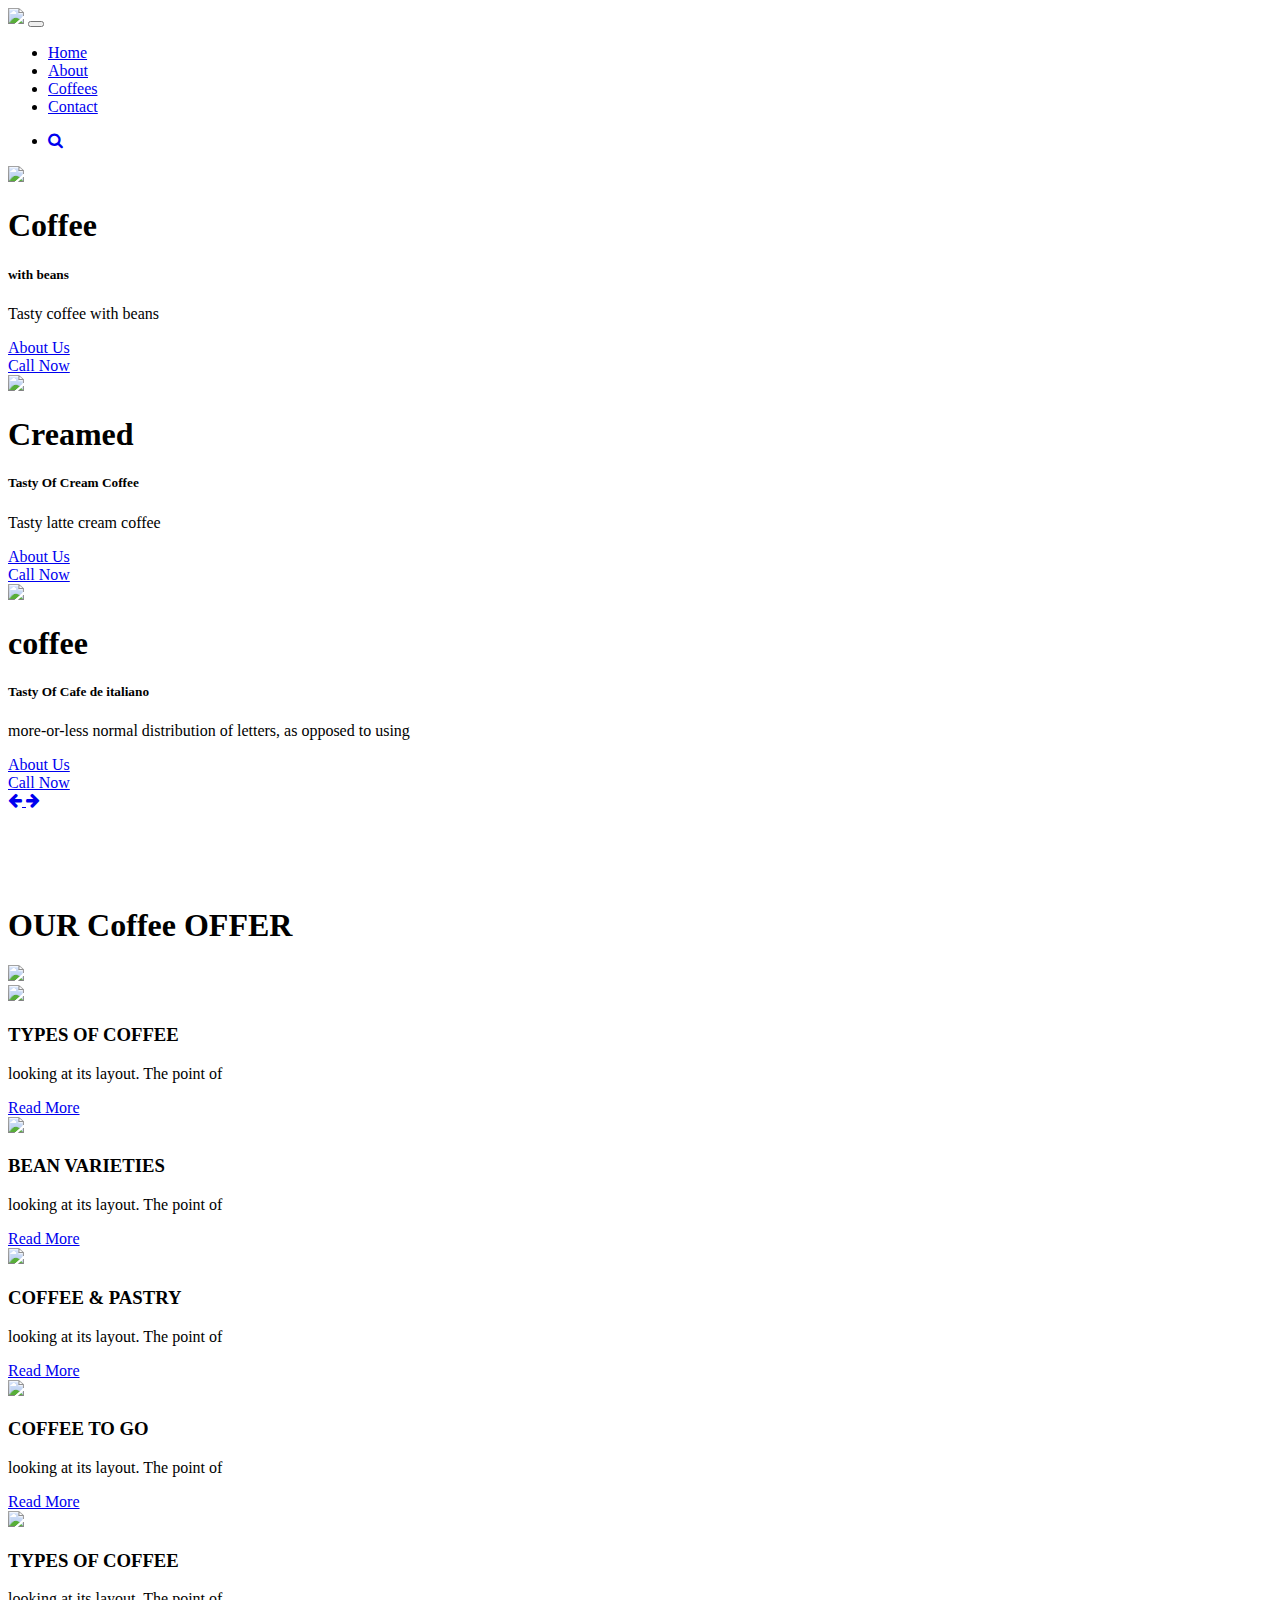
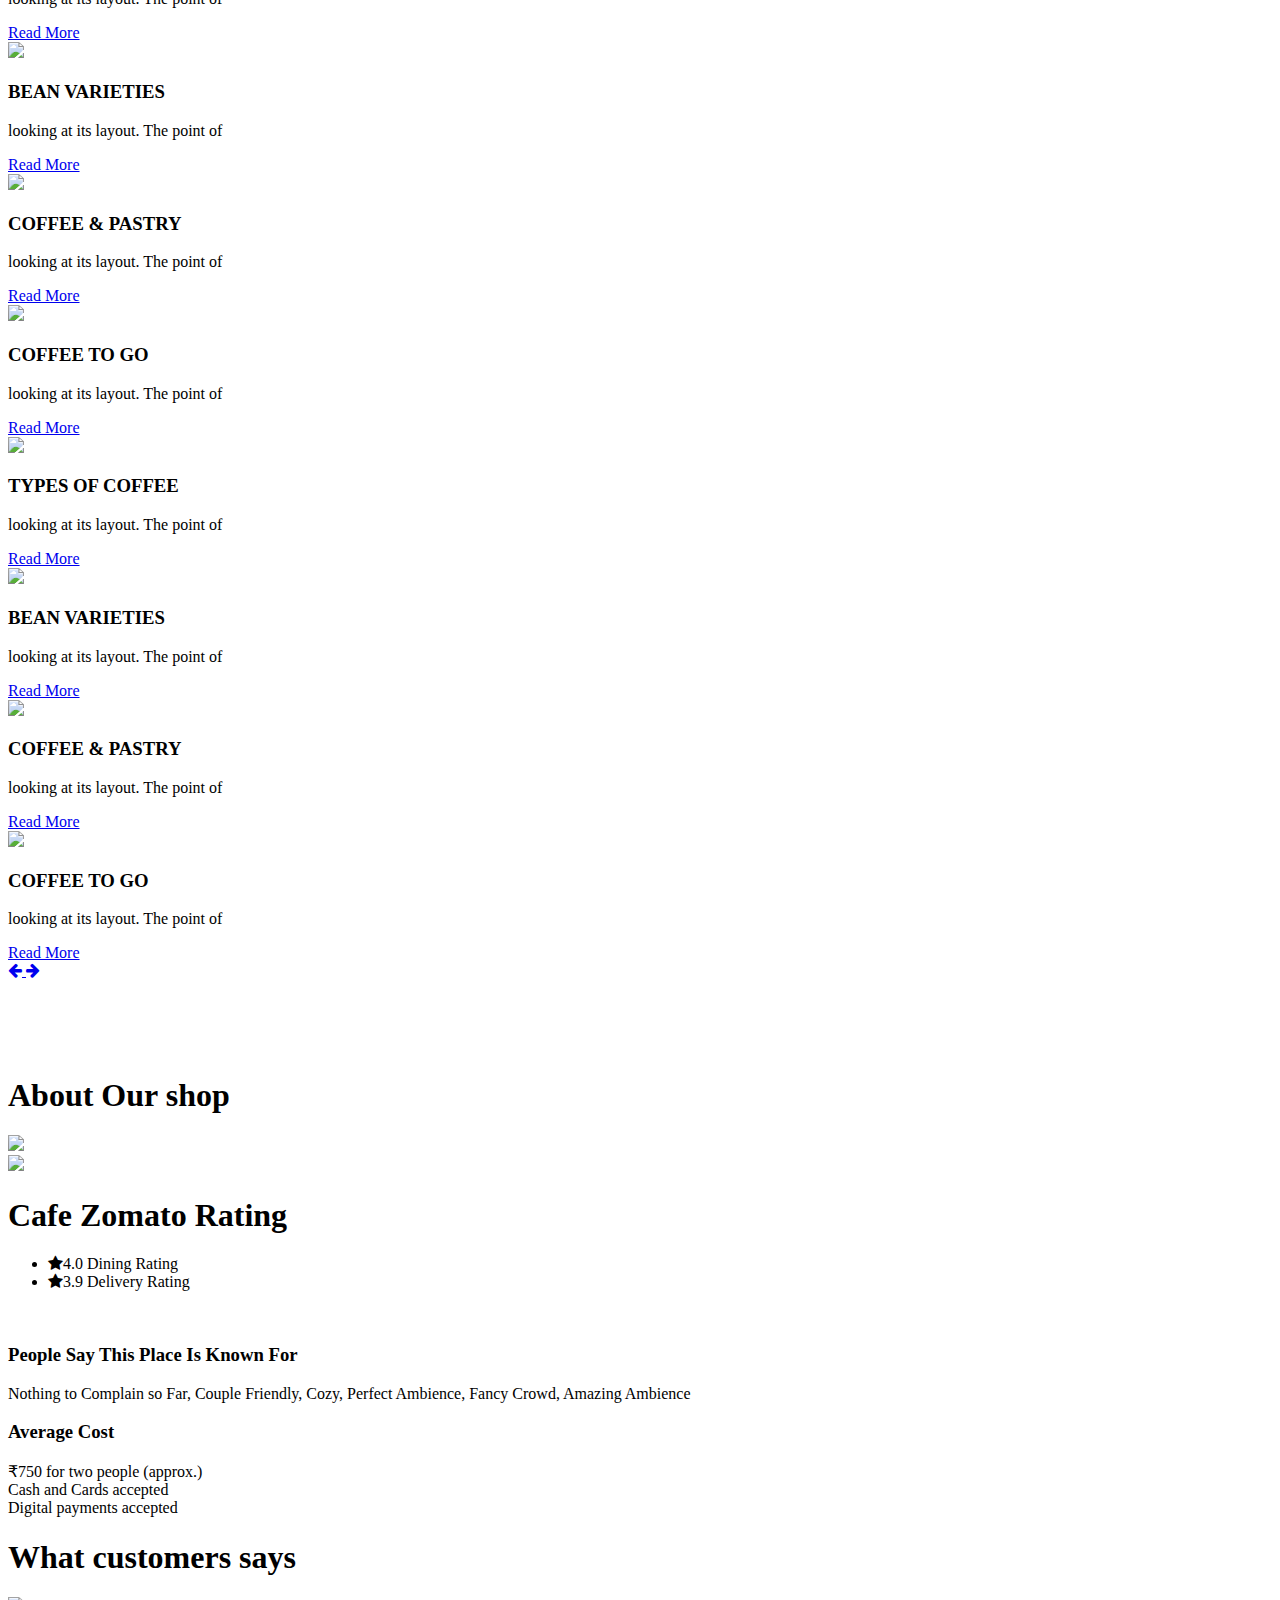
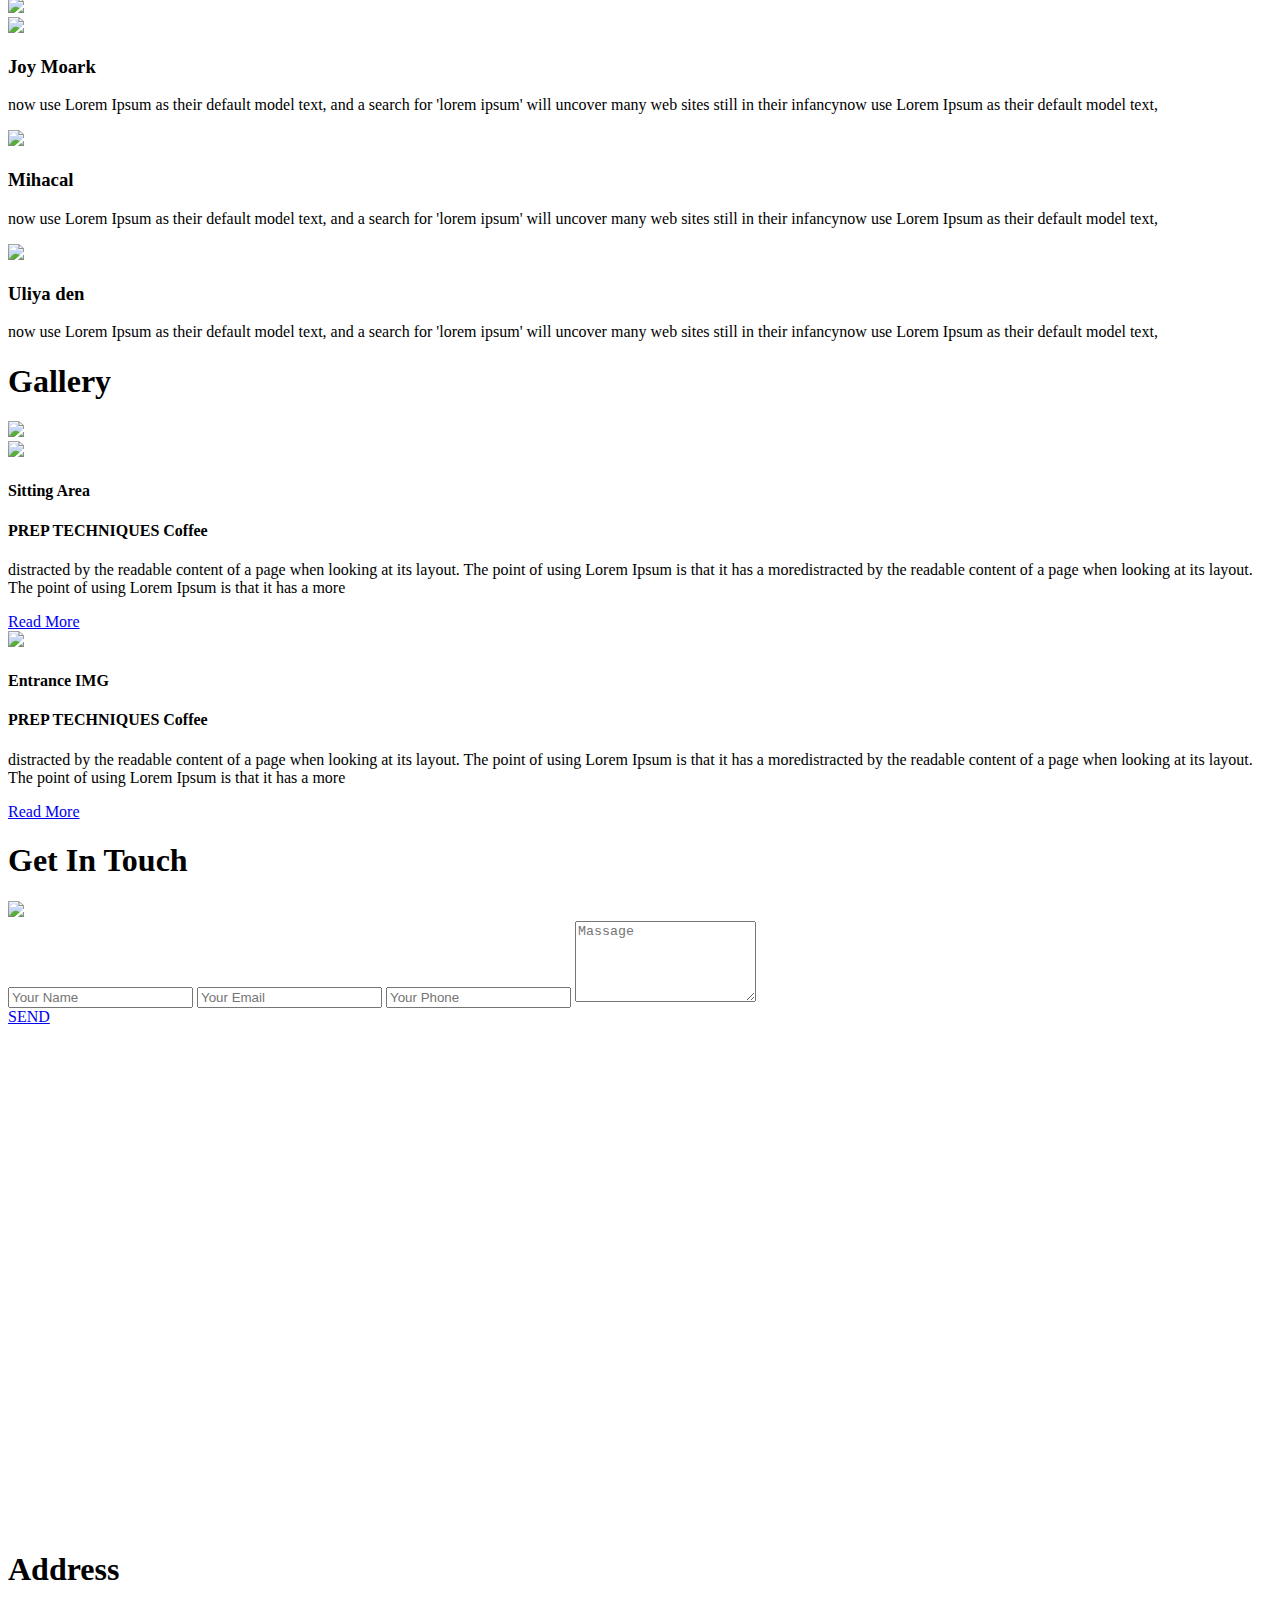
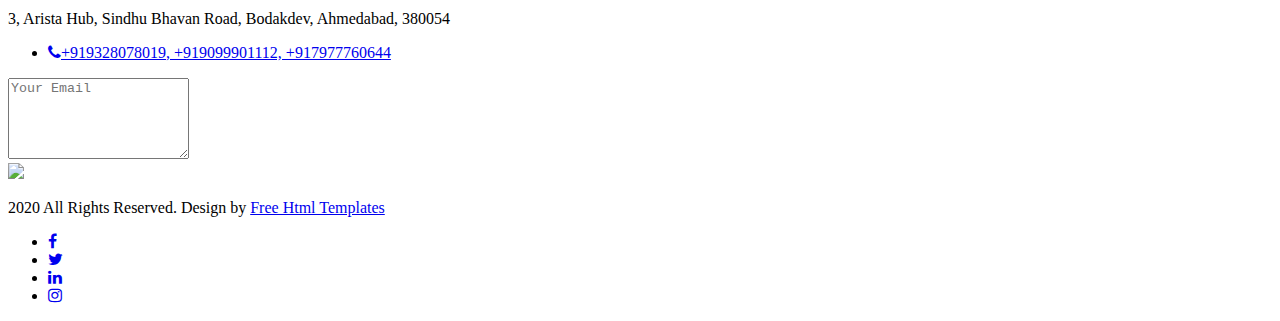
==== index.html @ 10c7fe1b "Add files via upload" ====
<!DOCTYPE html>
<html>

<head>
   <!-- basic -->
   <meta charset="utf-8">
   <meta http-equiv="X-UA-Compatible" content="IE=edge">
   <meta name="viewport" content="width=device-width, initial-scale=1">
   <!-- mobile metas -->
   <meta name="viewport" content="width=device-width, initial-scale=1">
   <meta name="viewport" content="initial-scale=1, maximum-scale=1">
   <!-- site metas -->
   <title>Cafe de italiano</title>
   <meta name="keywords" content="">
   <meta name="description" content="">
   <meta name="author" content="">
   <!-- bootstrap css -->
   <link rel="stylesheet" type="text/css" href="css/bootstrap.min.css">
   <!-- style css -->
   <link rel="stylesheet" type="text/css" href="css/style.css">
   <!-- Responsive-->
   <link rel="stylesheet" href="css/responsive.css">
   <!-- fevicon -->
   <link rel="icon" href="images/fevicon.png" type="image/gif" />
   <!-- font css -->
   <link href="https://fonts.googleapis.com/css2?family=Poppins:wght@400;600;800&display=swap" rel="stylesheet">
   <!-- Scrollbar Custom CSS -->
   <link rel="stylesheet" href="css/jquery.mCustomScrollbar.min.css">
   <!-- Tweaks for older IEs-->
   <link rel="stylesheet" href="https://netdna.bootstrapcdn.com/font-awesome/4.0.3/css/font-awesome.css">
   <!-- icon -->
   <link rel="icon" href="images/logo.jpeg" type="image/x-icon" />
</head>

<body>
   <div class="header_section">
      <div class="container-fluid">
         <nav class="navbar navbar-expand-lg navbar-light bg-light">
            <a class="navbar-brand" href="index.html"><img class="logo" src="./images/logo.png"></a>
            <button class="navbar-toggler" type="button" data-toggle="collapse" data-target="#navbarSupportedContent"
               aria-controls="navbarSupportedContent" aria-expanded="false" aria-label="Toggle navigation">
               <span class="navbar-toggler-icon"></span>
            </button>
            <div class="collapse navbar-collapse" id="navbarSupportedContent">
               <ul class="navbar-nav ml-auto">
                  <li class="nav-item active">
                     <a class="nav-link" href="index.html">Home</a>
                  </li>
                  <li class="nav-item">
                     <a class="nav-link" href="about.html">About</a>
                  </li>
                  <li class="nav-item">
                     <a class="nav-link" href="coffees.html">Coffees</a>
                  </li>
                  <!-- <li class="nav-item">
                        <a class="nav-link" href="blog.html">Blog</a>
                     </li> -->
                  <li class="nav-item">
                     <a class="nav-link" href="contact.html">Contact</a>
                  </li>
               </ul>
               <form class="form-inline my-2 my-lg-0">
                     <div class="login_bt">
                        <ul>
                           <!-- <li><a href="#"><span class="user_icon"><i class="fa fa-user" aria-hidden="true"></i></span>Login</a></li> -->
                           <li><a href="#"><i class="fa fa-search" aria-hidden="true"></i></a></li>
                        </ul>
                     </div>
                  </form>
            </div>
         </nav>
      </div>
      <!-- banner section start -->
      <div class="banner_section layout_padding">
         <div class="container">
            <div id="banner_slider" class="carousel slide" data-ride="carousel">
               <div class="carousel-inner">
                  <div class="carousel-item active">
                     <div class="row">
                        <div class="col-md-6">
                           <div class="banner_img"><img src="images/coffee.png"></div>
                        </div>
                        <div class="col-md-6">
                           <div class="banner_taital_main">
                              <h1 class="banner_taital">Coffee</h1>
                              <h5 class="tasty_text">with beans</h5>
                              <p class="banner_text">Tasty coffee with beans
                              </p>
                              <div class="btn_main">
                                 <div class="about_bt"><a href="#">About Us</a></div>
                                 <div class="callnow_bt active"><a href="#">Call Now</a></div>
                              </div>
                           </div>
                        </div>
                     </div>
                  </div>
                  <div class="carousel-item">
                     <div class="row">
                        <div class="col-md-6">
                           <div class="banner_img"><img src="images/coffee2.png"></div>
                        </div>
                        <div class="col-md-6">
                           <div class="banner_taital_main">
                              <h1 class="banner_taital">Creamed</h1>
                              <h5 class="tasty_text">Tasty Of Cream Coffee</h5>
                              <p class="banner_text">Tasty latte cream coffee
                              </p>
                              <div class="btn_main">
                                 <div class="about_bt"><a href="#">About Us</a></div>
                                 <div class="callnow_bt active"><a href="#">Call Now</a></div>
                              </div>
                           </div>
                        </div>
                     </div>
                  </div>
                  <div class="carousel-item">
                     <div class="row">
                        <div class="col-md-6">
                           <div class="banner_img"><img src="images/banner-img.png"></div>
                        </div>
                        <div class="col-md-6">
                           <div class="banner_taital_main">
                              <h1 class="banner_taital">coffee</h1>
                              <h5 class="tasty_text">Tasty Of Cafe de italiano</h5>
                              <p class="banner_text">more-or-less normal distribution of letters, as opposed to using
                              </p>
                              <div class="btn_main">
                                 <div class="about_bt"><a href="#">About Us</a></div>
                                 <div class="callnow_bt active"><a href="#">Call Now</a></div>
                              </div>
                           </div>
                        </div>
                     </div>
                  </div>
               </div>
               <a class="carousel-control-prev" href="#banner_slider" role="button" data-slide="prev">
                  <i class="fa fa-arrow-left"></i>
               </a>
               <a class="carousel-control-next" href="#banner_slider" role="button" data-slide="next">
                  <i class="fa fa-arrow-right"></i>
               </a>
            </div>
         </div>
      </div>
      <!-- banner section end -->
   </div>
   <!-- header section end -->
   <!-- coffee section start -->
   <div class="coffee_section layout_padding" style="padding-top: 75px;">
      <div class="container">
         <div class="row">
            <h1 class="coffee_taital">OUR Coffee OFFER</h1>
            <div class="bulit_icon"><img src="images/bulit-icon.png"></div>
         </div>
      </div>
      <div class="coffee_section_2">
         <div id="main_slider" class="carousel slide" data-ride="carousel">
            <div class="carousel-inner">
               <div class="carousel-item active">
                  <div class="container-fluid">
                     <div class="row">
                        <div class="col-lg-3 col-md-6">
                           <div class="coffee_img"><img src="images/img-1.png"></div>
                           <h3 class="types_text">TYPES OF COFFEE</h3>
                           <p class="looking_text">looking at its layout. The point of</p>
                           <div class="read_bt"><a href="#">Read More</a></div>
                        </div>
                        <div class="col-lg-3 col-md-6">
                           <div class="coffee_img"><img src="images/img-2.png"></div>
                           <h3 class="types_text">BEAN VARIETIES</h3>
                           <p class="looking_text">looking at its layout. The point of</p>
                           <div class="read_bt"><a href="#">Read More</a></div>
                        </div>
                        <div class="col-lg-3 col-md-6">
                           <div class="coffee_img"><img src="images/img-3.png"></div>
                           <h3 class="types_text">COFFEE & PASTRY</h3>
                           <p class="looking_text">looking at its layout. The point of</p>
                           <div class="read_bt"><a href="#">Read More</a></div>
                        </div>
                        <div class="col-lg-3 col-md-6">
                           <div class="coffee_img"><img src="images/img-4.png"></div>
                           <h3 class="types_text">COFFEE TO GO</h3>
                           <p class="looking_text">looking at its layout. The point of</p>
                           <div class="read_bt"><a href="#">Read More</a></div>
                        </div>
                     </div>
                  </div>
               </div>
               <div class="carousel-item">
                  <div class="container-fluid">
                     <div class="row">
                        <div class="col-lg-3 col-md-6">
                           <div class="coffee_img"><img src="images/img-1.png"></div>
                           <h3 class="types_text">TYPES OF COFFEE</h3>
                           <p class="looking_text">looking at its layout. The point of</p>
                           <div class="read_bt"><a href="#">Read More</a></div>
                        </div>
                        <div class="col-lg-3 col-md-6">
                           <div class="coffee_img"><img src="images/img-2.png"></div>
                           <h3 class="types_text">BEAN VARIETIES</h3>
                           <p class="looking_text">looking at its layout. The point of</p>
                           <div class="read_bt"><a href="#">Read More</a></div>
                        </div>
                        <div class="col-lg-3 col-md-6">
                           <div class="coffee_img"><img src="images/img-3.png"></div>
                           <h3 class="types_text">COFFEE & PASTRY</h3>
                           <p class="looking_text">looking at its layout. The point of</p>
                           <div class="read_bt"><a href="#">Read More</a></div>
                        </div>
                        <div class="col-lg-3 col-md-6">
                           <div class="coffee_img"><img src="images/img-4.png"></div>
                           <h3 class="types_text">COFFEE TO GO</h3>
                           <p class="looking_text">looking at its layout. The point of</p>
                           <div class="read_bt"><a href="#">Read More</a></div>
                        </div>
                     </div>
                  </div>
               </div>
               <div class="carousel-item">
                  <div class="container-fluid">
                     <div class="row">
                        <div class="col-lg-3 col-md-6">
                           <div class="coffee_img"><img src="images/img-1.png"></div>
                           <h3 class="types_text">TYPES OF COFFEE</h3>
                           <p class="looking_text">looking at its layout. The point of</p>
                           <div class="read_bt"><a href="#">Read More</a></div>
                        </div>
                        <div class="col-lg-3 col-md-6">
                           <div class="coffee_img"><img src="images/img-2.png"></div>
                           <h3 class="types_text">BEAN VARIETIES</h3>
                           <p class="looking_text">looking at its layout. The point of</p>
                           <div class="read_bt"><a href="#">Read More</a></div>
                        </div>
                        <div class="col-lg-3 col-md-6">
                           <div class="coffee_img"><img src="images/img-3.png"></div>
                           <h3 class="types_text">COFFEE & PASTRY</h3>
                           <p class="looking_text">looking at its layout. The point of</p>
                           <div class="read_bt"><a href="#">Read More</a></div>
                        </div>
                        <div class="col-lg-3 col-md-6">
                           <div class="coffee_img"><img src="images/img-4.png"></div>
                           <h3 class="types_text">COFFEE TO GO</h3>
                           <p class="looking_text">looking at its layout. The point of</p>
                           <div class="read_bt"><a href="#">Read More</a></div>
                        </div>
                     </div>
                  </div>
               </div>
            </div>
            <a class="carousel-control-prev" href="#main_slider" role="button" data-slide="prev">
               <i class="fa fa-arrow-left"></i>
            </a>
            <a class="carousel-control-next" href="#main_slider" role="button" data-slide="next">
               <i class="fa fa-arrow-right"></i>
            </a>
         </div>
      </div>
   </div>
   <!-- coffee section end -->
   <!-- about section start -->
   <div class="about_section layout_padding" style="padding-top: 75px;">
      <div class="container">
         <div class="row">
            <div class="col-md-12">
               <h1 class="about_taital">About Our shop</h1>
               <div class="bulit_icon"><img src="images/bulit-icon.png"></div>
            </div>
         </div>
         <div class="about_section_2 layout_padding">
            <div class="image_iman"><img src="images/cafe3.jpg" class="about_img"></div>
            <div class="about_taital_box">
               <h1 class="about_taital_1">Cafe Zomato Rating</h1>
               <ul>
                  <li>
                     <i class="fa fa-star" aria-hidden="true"></i><span class="padding_left_10">4.0 Dining Rating</span>
                  </li>
                  <li>
                     <i class="fa fa-star" aria-hidden="true"></i><span class="padding_left_10">3.9 Delivery Rating</span>
                  </li>
               </ul>
               <br>
               <p class="about_text"><h3>People Say This Place Is Known For</h3>
                  Nothing to Complain so Far, Couple Friendly, Cozy, Perfect Ambience, Fancy Crowd, Amazing Ambience</p>
               <p class="about_text"><h3>Average Cost</h3>
                  ₹750 for two people (approx.)
                  <br>
                  Cash and Cards accepted
                  <br>
                  Digital payments accepted</p>
            </div>
         </div>
      </div>
   </div>
   <!-- about section end -->
   <!-- client section start -->
   <div class="client_section layout_padding">
      <div class="container">
         <div class="row">
            <div class="col-md-12">
               <h1 class="about_taital">What customers says</h1>
               <div class="bulit_icon"><img src="images/bulit-icon.png"></div>
            </div>
         </div>
         <div class="client_section_2">
            <div class="client_taital_main">
               <div class="client_left">
                  <div class="client_img"><img src="images/client-img1.png"></div>
               </div>
               <div class="client_right">
                  <h3 class="moark_text">Joy Moark</h3>
                  <p class="client_text">now use Lorem Ipsum as their default model text, and a search for 'lorem ipsum'
                     will uncover many web sites still in their infancynow use Lorem Ipsum as their default model text,
                  </p>
               </div>
            </div>
            <div class="client_taital_main">
               <div class="client_left">
                  <div class="client_img"><img src="images/client-img2.png"></div>
               </div>
               <div class="client_right">
                  <h3 class="moark_text">Mihacal</h3>
                  <p class="client_text">now use Lorem Ipsum as their default model text, and a search for 'lorem ipsum'
                     will uncover many web sites still in their infancynow use Lorem Ipsum as their default model text,
                  </p>
               </div>
            </div>
            <div class="client_taital_main">
               <div class="client_left">
                  <div class="client_img"><img src="images/client-img3.png"></div>
               </div>
               <div class="client_right">
                  <h3 class="moark_text">Uliya den</h3>
                  <p class="client_text">now use Lorem Ipsum as their default model text, and a search for 'lorem ipsum'
                     will uncover many web sites still in their infancynow use Lorem Ipsum as their default model text,
                  </p>
               </div>
            </div>
         </div>
      </div>
   </div>
   <!-- client section end -->
   <!-- blog section start -->
   <div class="blog_section layout_padding">
      <div class="container">
         <div class="row">
            <div class="col-md-12">
               <h1 class="about_taital">Gallery</h1>
               <div class="bulit_icon"><img src="images/bulit-icon.png"></div>
            </div>
         </div>
         <div class="blog_section_2">
            <div class="row">
               <div class="col-md-6">
                  <div class="blog_box">
                     <div class="blog_img"><img src="images/cafe2.jpg" style="height: 370px;"></div>
                     <h4 class="date_text">Sitting Area</h4>
                     <h4 class="prep_text">PREP TECHNIQUES Coffee</h4>
                     <p class="lorem_text">distracted by the readable content of a page when looking at its layout. The
                        point of using Lorem Ipsum is that it has a moredistracted by the readable content of a page
                        when looking at its layout. The point of using Lorem Ipsum is that it has a more</p>
                  </div>
                  <div class="read_bt"><a href="#">Read More</a></div>
               </div>
               <div class="col-md-6">
                  <div class="blog_box">
                     <div class="blog_img"><img src="images/cafe.jpg" style="height: 370px;"></div>
                     <h4 class="date_text">Entrance IMG</h4>
                     <h4 class="prep_text">PREP TECHNIQUES Coffee</h4>
                     <p class="lorem_text">distracted by the readable content of a page when looking at its layout. The
                        point of using Lorem Ipsum is that it has a moredistracted by the readable content of a page
                        when looking at its layout. The point of using Lorem Ipsum is that it has a more</p>
                  </div>
                  <div class="read_bt"><a href="#">Read More</a></div>
               </div>
            </div>
         </div>
      </div>
   </div>
   <!-- blog section end -->
   <!-- contact section start -->
   <div class="contact_section layout_padding">
      <div class="container">
         <div class="row">
            <div class="col-sm-12">
               <h1 class="contact_taital">Get In Touch</h1>
               <div class="bulit_icon"><img src="images/bulit-icon.png"></div>
            </div>
         </div>
      </div>
      <div class="container-fluid">
         <div class="contact_section_2">
            <div class="row">
               <div class="col-md-12">
                  <div class="mail_section_1">
                     <input type="text" class="mail_text" placeholder="Your Name" name="Your Name">
                     <input type="text" class="mail_text" placeholder="Your Email" name="Your Email">
                     <input type="text" class="mail_text" placeholder="Your Phone" name="Your Phone">
                     <textarea class="massage-bt" placeholder="Massage" rows="5" id="comment" name="Massage"></textarea>
                     <div class="send_bt"><a href="#">SEND</a></div>
                  </div>
               </div>
               <div class="map_main">
                  <div class="map-responsive">
                     <iframe
                        src="https://www.google.com/maps/embed?pb=!1m18!1m12!1m3!1d3671.542376167981!2d72.50764459999999!3d23.040568999999998!2m3!1f0!2f0!3f0!3m2!1i1024!2i768!4f13.1!3m3!1m2!1s0x395e9b448a221149%3A0xa2fc40332b53caf0!2sCafe%20De%20Italiano!5e0!3m2!1sen!2sin!4v1735896074444!5m2!1sen!2sin"
                        width="250" height="500" frameborder="0" style="border:0; width: 100%;"
                        allowfullscreen=""></iframe>
                  </div>
               </div>
            </div>
         </div>
      </div>
   </div>
   <!-- contact section end -->
   <!-- footer section start -->
   <div class="footer_section layout_padding">
      <div class="container">
         <div class="row">
            <div class="col-md-12">
               <h1 class="address_text">Address</h1>
               <p class="footer_text"> 3, Arista Hub, Sindhu Bhavan Road, Bodakdev, Ahmedabad, 380054</p>
               <div class="location_text">
                  <ul>
                     <li>
                        <a href="#">
                        <i class="fa fa-phone" aria-hidden="true"></i><span class="padding_left_10">+919328078019, +919099901112, +917977760644</span>
                        </a>
                     </li>
                  </ul>
               </div>
               <div class="form-group">
                  <textarea class="update_mail" placeholder="Your Email" rows="5" id="comment" name="Your Email"></textarea>
                  <div class="subscribe_bt"><a href="#"><img src="images/teligram-icon.png"></a></div>
               </div>
            </div>
         </div>
      </div>
   </div>
   <!-- footer section end -->
   <!-- copyright section start -->
   <div class="copyright_section">
      <div class="container">
         <div class="row">
            <div class="col-lg-6 col-sm-12">
               <p class="copyright_text">2020 All Rights Reserved. Design by <a href="https://html.design">Free Html
                     Templates</a></p>
            </div>
            <div class="col-lg-6 col-sm-12">
               <div class="footer_social_icon">
                  <ul>
                     <li><a href="#"><i class="fa fa-facebook" aria-hidden="true"></i></a></li>
                     <li><a href="#"><i class="fa fa-twitter" aria-hidden="true"></i></a></li>
                     <li><a href="#"><i class="fa fa-linkedin" aria-hidden="true"></i></a></li>
                     <li><a href="#"><i class="fa fa-instagram" aria-hidden="true"></i></a></li>
                  </ul>
               </div>
            </div>
         </div>
      </div>
   </div>
   <!-- copyright section end -->
   <!-- Javascript files-->
   <script src="js/jquery.min.js"></script>
   <script src="js/popper.min.js"></script>
   <script src="js/bootstrap.bundle.min.js"></script>
   <script src="js/jquery-3.0.0.min.js"></script>
   <script src="js/plugin.js"></script>
   <!-- sidebar -->
   <script src="js/jquery.mCustomScrollbar.concat.min.js"></script>
   <script src="js/custom.js"></script>
</body>

</html>
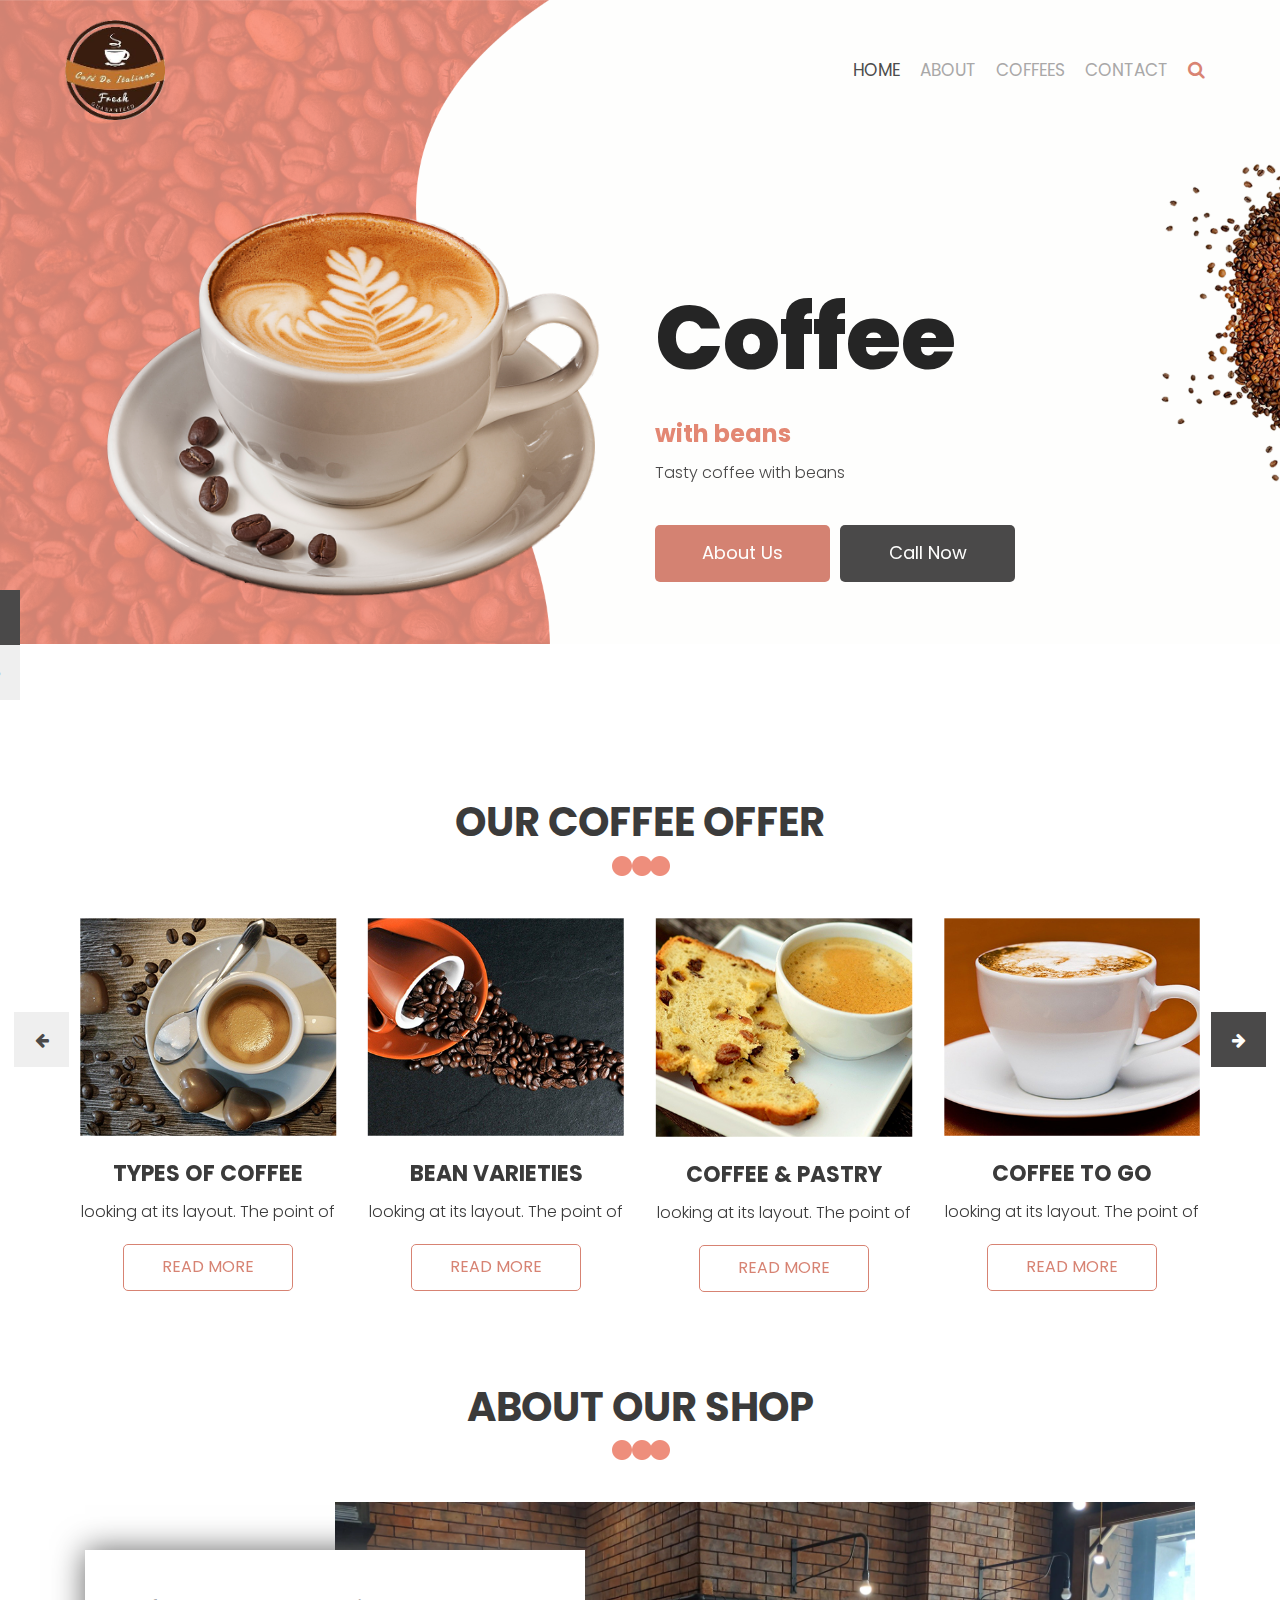
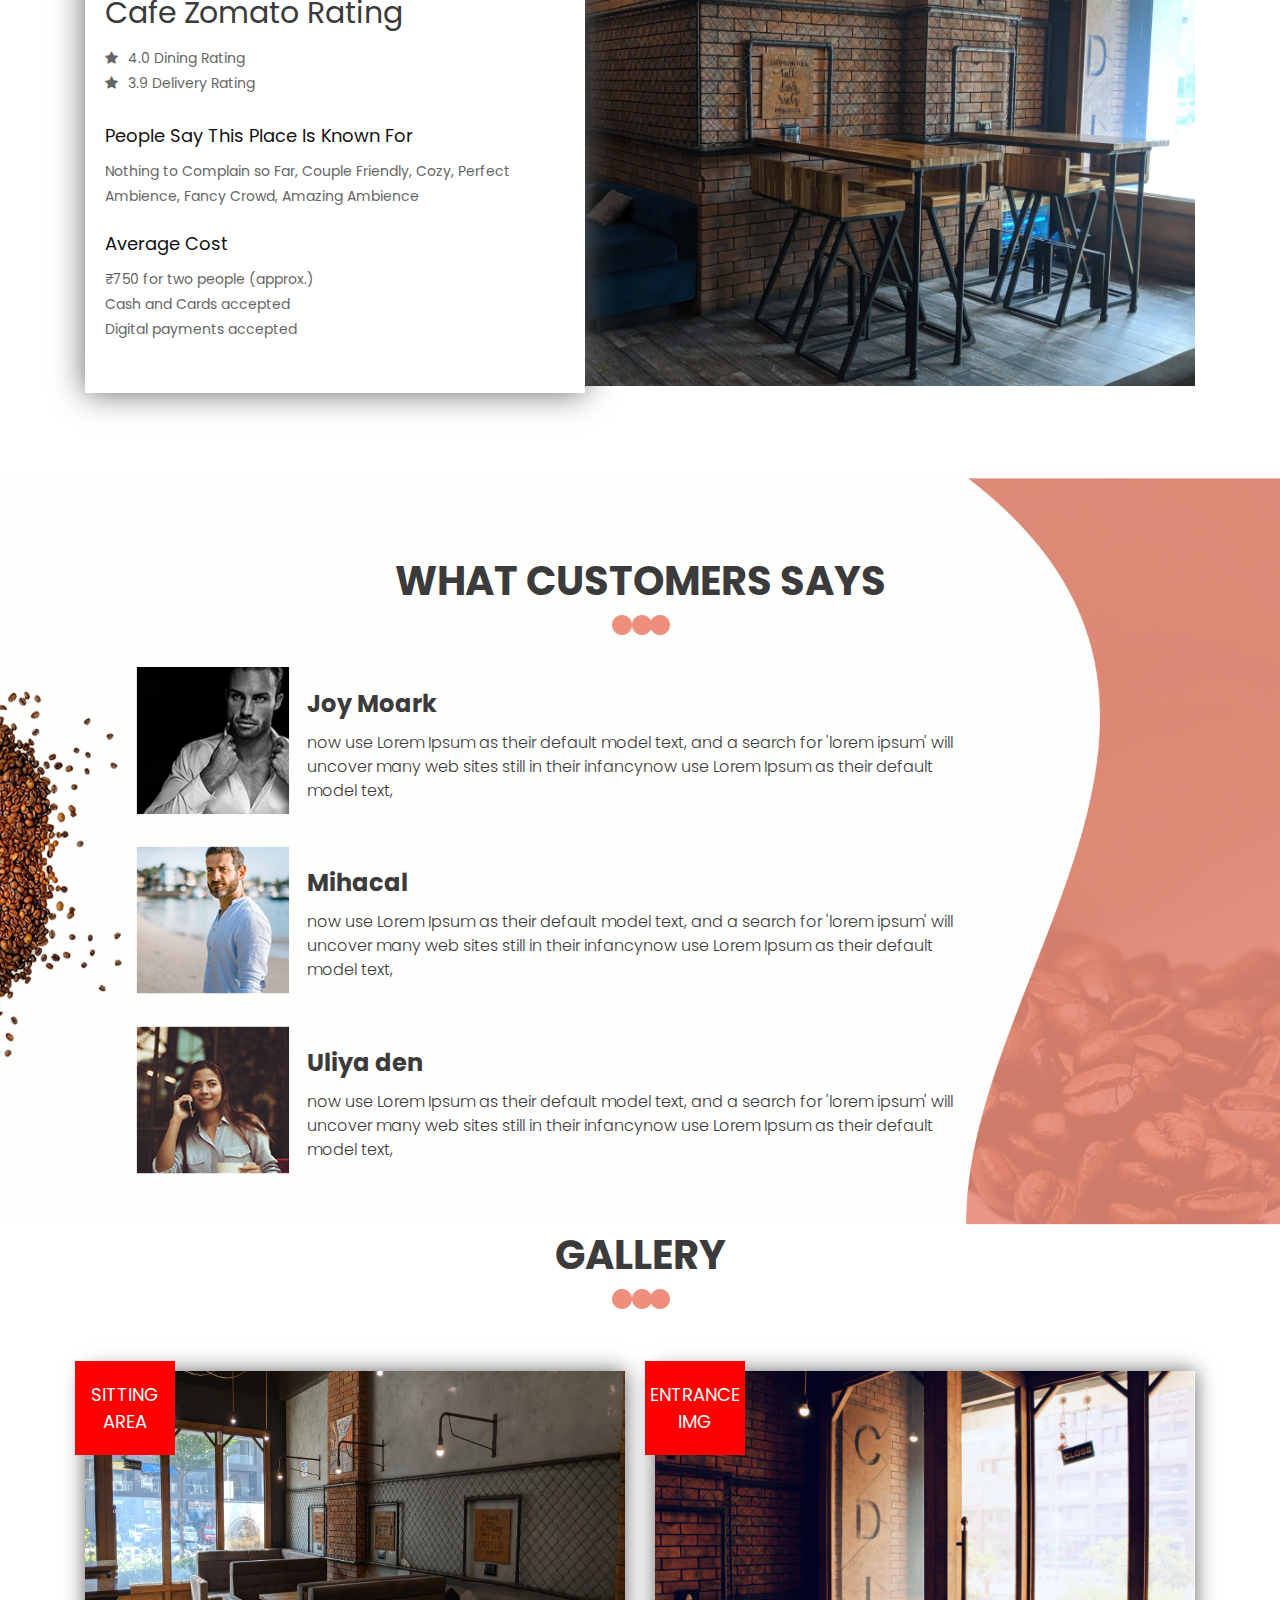
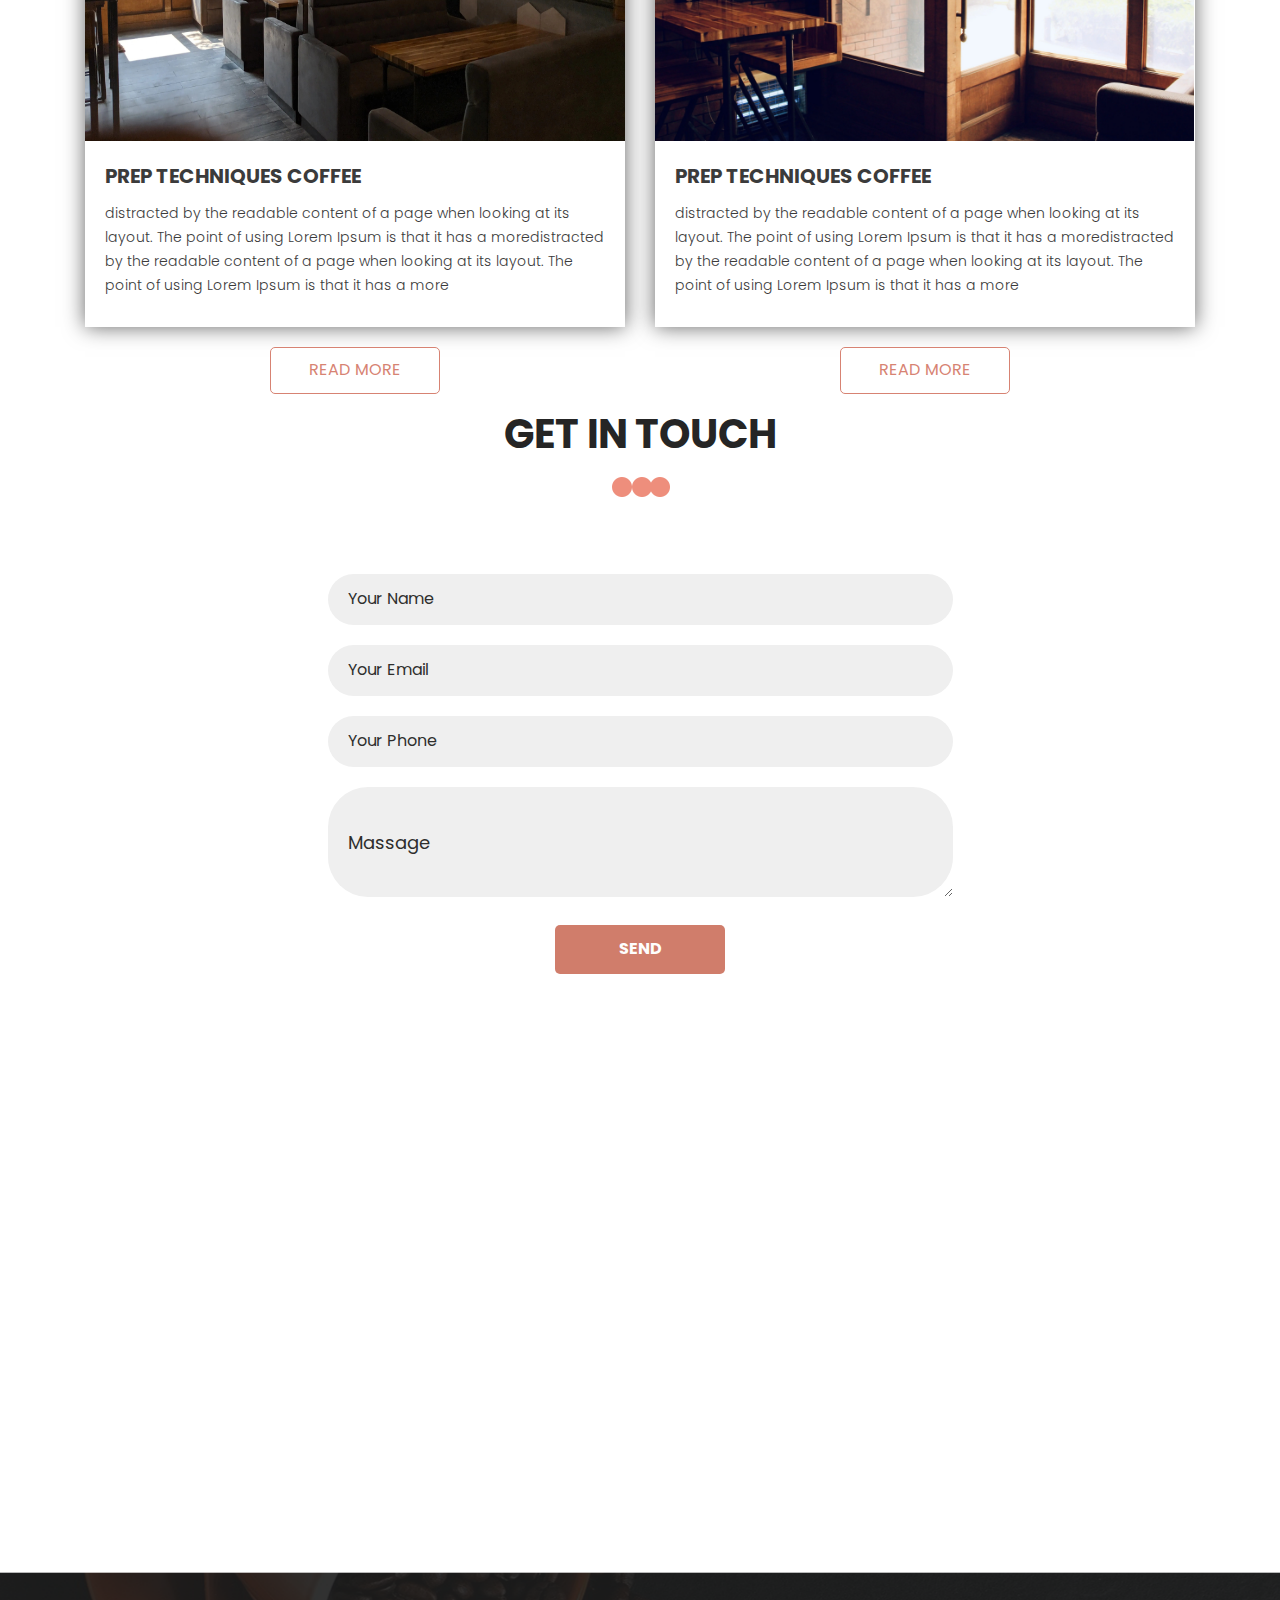
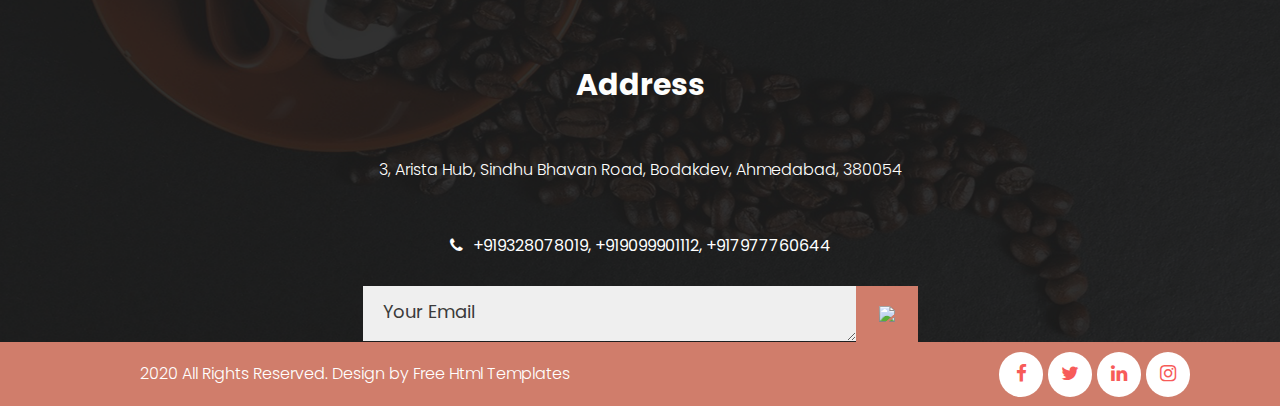
==== commit ea88b25e: "Update index.html" ====
--- a/index.html
+++ b/index.html
@@ -293,7 +293,7 @@
    </div>
    <!-- about section end -->
    <!-- client section start -->
-   <div class="client_section layout_padding">
+   <div class="client_section layout_padding"  style="padding-top: 75px;">
       <div class="container">
          <div class="row">
             <div class="col-md-12">
@@ -470,4 +470,4 @@
    <script src="js/custom.js"></script>
 </body>
 
-</html>+</html>
--- a/css/style.css
+++ b/css/style.css
@@ -0,0 +1,1047 @@
+/*--------------------------------------------------------------------- File Name: style.css ---------------------------------------------------------------------*/
+
+
+/*--------------------------------------------------------------------- import Files ---------------------------------------------------------------------*/
+
+@import url(animate.min.css);
+@import url(normalize.css);
+@import url(icomoon.css);
+@import url(css/font-awesome.min.css);
+@import url(meanmenu.css);
+@import url(owl.carousel.min.css);
+@import url(swiper.min.css);
+@import url(slick.css);
+@import url(jquery.fancybox.min.css);
+@import url(jquery-ui.css);
+@import url(nice-select.css);
+
+/*--------------------------------------------------------------------- skeleton ---------------------------------------------------------------------*/
+
+* {
+    box-sizing: border-box !important;
+    transition: ease all 0.5s;
+}
+
+html {
+    scroll-behavior: smooth;
+}
+
+body {
+    color: #666666;
+    font-size: 14px;
+    font-family: 'Poppins', sans-serif;
+    line-height: 1.80857;
+    font-weight: normal;
+    overflow-x: hidden;
+}
+
+a {
+    color: #1f1f1f;
+    text-decoration: none !important;
+    outline: none !important;
+    -webkit-transition: all .3s ease-in-out;
+    -moz-transition: all .3s ease-in-out;
+    -ms-transition: all .3s ease-in-out;
+    -o-transition: all .3s ease-in-out;
+    transition: all .3s ease-in-out;
+}
+
+h1,
+h2,
+h3,
+h4,
+h5,
+h6 {
+    letter-spacing: 0;
+    font-weight: normal;
+    position: relative;
+    padding: 0 0 10px 0;
+    font-weight: normal;
+    line-height: normal;
+    color: #111111;
+    margin: 0
+}
+
+h1 {
+    font-size: 24px
+}
+
+h2 {
+    font-size: 22px
+}
+
+h3 {
+    font-size: 18px
+}
+
+h4 {
+    font-size: 16px
+}
+
+h5 {
+    font-size: 14px
+}
+
+h6 {
+    font-size: 13px
+}
+
+*,
+*::after,
+*::before {
+    -webkit-box-sizing: border-box;
+    -moz-box-sizing: border-box;
+    box-sizing: border-box;
+}
+
+h1 a,
+h2 a,
+h3 a,
+h4 a,
+h5 a,
+h6 a {
+    color: #212121;
+    text-decoration: none!important;
+    opacity: 1
+}
+
+button:focus {
+    outline: none;
+}
+
+ul,
+li,
+ol {
+    margin: 0px;
+    padding: 0px;
+    list-style: none;
+}
+
+p {
+    margin: 20px;
+    font-weight: 300;
+    font-size: 15px;
+    line-height: 24px;
+}
+
+a {
+    color: #222222;
+    text-decoration: none;
+    outline: none !important;
+}
+
+a,
+.btn {
+    text-decoration: none !important;
+    outline: none !important;
+    -webkit-transition: all .3s ease-in-out;
+    -moz-transition: all .3s ease-in-out;
+    -ms-transition: all .3s ease-in-out;
+    -o-transition: all .3s ease-in-out;
+    transition: all .3s ease-in-out;
+}
+
+img {
+    max-width: 100%;
+    height: auto;
+}
+
+
+ :focus {
+    outline: 0;
+}
+
+.logo {
+    max-height: 100px;
+}
+
+.paddind_bottom_0 {
+    padding-bottom: 0 !important;
+}
+
+.btn-custom {
+    margin-top: 20px;
+    background-color: transparent !important;
+    border: 2px solid #ddd;
+    padding: 12px 40px;
+    font-size: 16px;
+}
+
+.lead {
+    font-size: 18px;
+    line-height: 30px;
+    color: #767676;
+    margin: 0;
+    padding: 0;
+}
+
+.form-control:focus {
+    border-color: #ffffff !important;
+    box-shadow: 0 0 0 .2rem rgba(255, 255, 255, .25);
+}
+
+.navbar-form input {
+    border: none !important;
+}
+
+.badge {
+    font-weight: 500;
+}
+
+blockquote {
+    margin: 20px 0 20px;
+    padding: 30px;
+}
+
+button {
+    border: 0;
+    margin: 0;
+    padding: 0;
+    cursor: pointer;
+}
+
+.full {
+    float: left;
+    width: 100%;
+}
+
+.layout_padding {
+    padding-top: 0px;
+    padding-bottom: 0px;
+}
+
+.padding_0 {
+    padding: 0px;
+}
+
+
+/* header section start */
+
+.header_section {
+    width: 100%;
+    float: left;
+    background-image: url(../images/banner-bg.png);
+    height: auto;
+    background-size: 100%;
+    background-repeat: no-repeat;
+}
+
+.header_bg {
+    width: 100%;
+    float: left;
+    background-image: url(../images/header-bg.png);
+    height: auto;
+    background-size: 100%;
+    background-repeat: no-repeat;
+}
+.header_bg .navbar-expand-lg .navbar-nav .nav-link {
+    color: #ffffff;
+}
+
+.bg-light {
+    background-color: transparent !important;
+}
+
+.mr-auto,
+.mx-auto {
+    margin: 0 auto;
+    text-align: center;
+}
+
+.navbar-expand-lg .navbar-nav .nav-link {
+    padding: 3px 10px;
+    font-size: 17px;
+    color: #a9a8a8;
+    border-radius: 5px;
+    text-transform: uppercase;
+}
+
+.navbar-light .navbar-nav .nav-link:focus,
+.navbar-light .navbar-nav .nav-link:hover {
+    color: #4c4c4c;
+}
+
+.navbar-light .navbar-nav .active>.nav-link,
+.navbar-light .navbar-nav .nav-link.active,
+.navbar-light .navbar-nav .nav-link.show,
+.navbar-light .navbar-nav .show>.nav-link {
+    color: #4c4c4c;
+}
+
+.navbar-brand {
+    margin: 0px;
+    float: right;
+}
+
+.navbar {
+    padding: 15px 50px;
+}
+
+.user_icon {
+    padding-right: 15px;
+}
+
+.login_bt {
+    width: fit-content;
+}
+
+.login_bt ul {
+    margin: 0px;
+    padding: 0px;
+}
+
+.login_bt li a {
+    float: left;
+    font-size: 18px;
+    color: #d98473;
+    text-transform: uppercase;
+    padding: 0px 10px;
+}
+
+.login_bt li a:hover {
+    color: #4c4c4c;
+}
+
+
+/* header section end */
+
+
+/* banner section start */
+
+.banner_section {
+    width: 100%;
+    float: left;
+    padding: 50px 0px 100px 0px;
+}
+
+.banner_taital_main {
+    width: 100%;
+    float: left;
+    padding-top: 80px;
+}
+
+.banner_taital {
+    width: 100%;
+    font-size: 90px;
+    color: #252525;
+    font-weight: 800;
+}
+
+.tasty_text {
+    width: 100%;
+    float: left;
+    font-size: 24px;
+    color: #e38773;
+    font-weight: bold;
+}
+
+.banner_text {
+    width: 100%;
+    float: left;
+    font-size: 16px;
+    color: #4a4949;
+    margin: 0px;
+}
+
+.btn_main {
+    width: 100%;
+    float: left;
+    padding-top: 40px;
+}
+
+.about_bt {
+    width: 175px;
+    float: left;
+}
+
+.about_bt a {
+    width: 100%;
+    float: left;
+    font-size: 18px;
+    background-color: #d48272;
+    color: #fefefd;
+    text-align: center;
+    padding: 12px;
+    border-radius: 5px;
+}
+
+.about_bt a:hover {
+    color: #fefefd;
+    background-color: #4a4949;
+}
+
+.callnow_bt {
+    width: 175px;
+    float: left;
+}
+
+.callnow_bt a {
+    width: 100%;
+    float: left;
+    font-size: 18px;
+    background-color: #d48272;
+    color: #fefefd;
+    text-align: center;
+    padding: 12px;
+    margin-left: 10px;
+    border-radius: 5px;
+}
+
+.callnow_bt a:hover {
+    color: #fefefd;
+    background-color: #4a4949;
+}
+
+.callnow_bt.active a {
+    color: #fefefd;
+    background-color: #4a4949;
+}
+
+#banner_slider a.carousel-control-prev {
+    left: -120px;
+    top: 455px;
+}
+
+#banner_slider a.carousel-control-next {
+    right: 0px;
+    top: 400px;
+    left: -120px;
+    color: #fefefd;
+    background-color: #4a4949;
+}
+
+#banner_slider .carousel-control-next,
+#banner_slider .carousel-control-prev {
+    width: 55px;
+    height: 55px;
+    opacity: 1;
+    font-size: 16px;
+    color: #4a4949;
+    background-color: #efefef;
+}
+
+#banner_slider .carousel-control-next:focus,
+#banner_slider .carousel-control-next:hover,
+#banner_slider .carousel-control-prev:focus,
+#banner_slider .carousel-control-prev:hover {
+    color: #fefefd;
+    background-color: #4a4949;
+}
+
+.banner_img {
+    width: 100%;
+    float: left;
+    text-align: center;
+}
+
+
+/* banner section end */
+
+
+/* coffee section start */
+
+.coffee_section {
+    width: 100%;
+    float: left;
+}
+
+.coffee_taital {
+    width: 100%;
+    float: left;
+    font-size: 40px;
+    color: #3b3b3b;
+    text-transform: uppercase;
+    text-align: center;
+    font-weight: bold;
+    padding-bottom: 0px;
+}
+
+.coffee_section_2 {
+    width: 90%;
+    margin: 0 auto;
+    text-align: center;
+    padding-top: 40px;
+}
+
+.bulit_icon {
+    width: 100%;
+    text-align: center;
+}
+
+.coffee_img img {
+    width: 100%;
+    float: left;
+}
+
+.types_text {
+    width: 100%;
+    float: left;
+    font-size: 22px;
+    color: #3b3b3b;
+    text-align: center;
+    font-weight: bold;
+    padding-top: 20px;
+}
+
+.looking_text {
+    width: 100%;
+    float: left;
+    font-size: 16px;
+    color: #3b3b3b;
+    text-align: center;
+    margin: 0px;
+}
+
+.read_bt {
+    width: 170px;
+    margin: 0 auto;
+    text-align: center;
+    padding-top: 20px;
+    display: flex;
+}
+
+.read_bt a {
+    width: 100%;
+    float: left;
+    font-size: 16px;
+    color: #d78373;
+    text-align: center;
+    border-radius: 5px;
+    border: 1px solid #d78373;
+    text-transform: uppercase;
+    padding: 8px;
+    margin-bottom: 10px;
+    background-color: #ffffff;
+}
+
+.read_bt a:hover {
+    color: #3b3b3b;
+    border: 1px solid #3b3b3b;
+}
+
+#main_slider a.carousel-control-prev {
+    left: -50px;
+    top: 95px;
+}
+
+#main_slider a.carousel-control-next {
+    right: -50px;
+    top: 95px;
+    color: #fefefd;
+    background-color: #4a4949;
+}
+
+#main_slider .carousel-control-next,
+#main_slider .carousel-control-prev {
+    width: 55px;
+    height: 55px;
+    opacity: 1;
+    font-size: 16px;
+    color: #4a4949;
+    background-color: #efefef;
+}
+
+#main_slider .carousel-control-next:focus,
+#main_slider .carousel-control-next:hover,
+#main_slider .carousel-control-prev:focus,
+#main_slider .carousel-control-prev:hover {
+    color: #fefefd;
+    background-color: #4a4949;
+}
+
+
+/* coffee section end */
+
+
+/* about section start */
+
+.about_section {
+    width: 100%;
+    float: left;
+    padding-bottom: 90px;
+}
+
+.about_section_2 {
+    width: 100%;
+    float: left;
+    padding-top: 40px;
+}
+
+.about_taital {
+    width: 100%;
+    float: left;
+    font-size: 40px;
+    color: #3b3b3b;
+    text-transform: uppercase;
+    text-align: center;
+    font-weight: bold;
+    padding-bottom: 0px;
+}
+
+.about_taital_box {
+    width: 500px;
+    float: left;
+    background-color: #ffffff;
+    height: auto;
+    padding: 40px 20px 30px 20px;
+    box-shadow: 0px 0px 30px 0px;
+    position: absolute;
+    top: 1550px;
+}
+
+.image_iman {
+    padding-left: 250px;
+    position: relative;
+}
+
+.about_img {
+    width: 100%;
+}
+
+.about_taital_1 {
+    width: 100%;
+    float: left;
+    font-size: 30px;
+    color: #3b3b3b;
+}
+
+.about_text {
+    width: 100%;
+    float: left;
+    font-size: 16px;
+    color: #232222;
+    margin: 0px;
+}
+
+.readmore_btn {
+    width: 170px;
+    float: left;
+    margin-top: 40px;
+}
+
+.readmore_btn a {
+    width: 100%;
+    float: left;
+    font-size: 18px;
+    color: #d78373;
+    text-transform: uppercase;
+    border-radius: 5px;
+    border: 1px solid #fc947f;
+    padding: 10px;
+    border-radius: 5px;
+    text-align: center;
+}
+
+.readmore_btn a:hover {
+    color: #4a4949;
+    border: 1px solid #4a4949;
+}
+
+
+/* about section end */
+
+
+/* client section start */
+
+.client_section {
+    width: 100%;
+    float: left;
+    background-image: url(../images/client-bg.png);
+    height: auto;
+    background-size: 100% 100%;
+    padding-bottom: 50px;
+}
+
+.client_section_2 {
+    width: 100%;
+    float: left;
+}
+
+.client_taital_main {
+    width: 100%;
+    display: flex;
+    padding-top: 30px;
+}
+
+.client_left {
+    width: 20%;
+    float: left;
+    padding-left: 50px;
+}
+
+.client_img {
+    width: 90%;
+}
+
+.client_right {
+    width: 80%;
+    float: left;
+    padding-top: 20px;
+}
+
+.moark_text {
+    width: 100%;
+    float: left;
+    font-size: 24px;
+    color: #3b3b3b;
+    font-weight: bold;
+}
+
+.client_text {
+    width: 75%;
+    float: left;
+    font-size: 16px;
+    color: #3b3b3b;
+    margin: 0px;
+}
+
+
+/* client section end */
+
+/* blog section start */
+
+.blog_section {
+    width: 100%;
+    float: left;
+}
+
+.blog_section_2 {
+    width: 100%;
+    float: left;
+    padding-top: 60px;
+}
+
+.blog_box {
+    width: 100%;
+    background-color: #ffffff;
+    box-shadow: 0px 0px 20px 0px;
+    padding: 0px 0px 30px 0px;
+}
+
+.blog_img {
+    width: 100%;
+}
+
+.date_text {
+    width: 100px;
+    font-size: 18px;
+    color: #ffffff;
+    text-align: center;
+    text-transform: uppercase;
+    padding: 20px 0px;
+    background-color: red;
+    position: absolute;
+    top: -10px;
+    left: 5px;
+}
+
+.prep_text {
+    width: 100%;
+    font-size: 20px;
+    color: #3b3b3b;
+    text-transform: uppercase;
+    font-weight: bold;
+    padding: 20px 20px 10px 20px;
+}
+
+.lorem_text {
+    width: 100%;
+    font-size: 14px;
+    color: #3b3b3b;
+    margin: 0px;
+    padding: 0px 20px;
+}
+
+
+/* blog section end */
+
+
+/* contact section start */
+
+.contact_section {
+    width: 100%;
+    float: left;
+}
+
+.contact_taital {
+    width: 100%;
+    float: left;
+    font-size: 40px;
+    color: #252525;
+    font-weight: bold;
+    text-align: center;
+    text-transform: uppercase;
+}
+
+.contact_section_2 {
+    width: 100%;
+    float: left;
+    padding-top: 55px;
+}
+
+.padding_left_0 {
+    padding-left: 0px;
+}
+
+.mail_section_1 {
+    width: 50%;
+    margin: 0 auto;
+}
+
+.mail_text {
+    width: 100%;
+    float: left;
+    font-size: 16px;
+    color: #2e2e2d;
+    border: 0px;
+    background-color: #efefef;
+    padding: 11px 20px;
+    margin-top: 20px;
+    border-radius: 40px;
+    font-family: 'Poppins', sans-serif;
+}
+
+input.mail_text::placeholder {
+    color: #2e2e2d;
+}
+
+.massage-bt {
+    color: #2e2e2d;
+    width: 100%;
+    height: 110px;
+    font-size: 18px;
+    background-color: #efefef;
+    padding: 40px 20px 0px 20px;
+    border: 0px;
+    height: 110px;
+    margin-top: 20px;
+    border-radius: 40px;
+    font-family: 'Poppins', sans-serif;
+}
+
+textarea#comment.massage-bt::placeholder {
+    color: #2e2e2d;
+}
+
+.send_bt {
+    width: 170px;
+    margin: 0 auto;
+    text-align: center;
+}
+
+.send_bt a {
+    width: 100%;
+    text-align: center;
+    font-size: 16px;
+    color: #fefefd;
+    background-color: #d07d6b;
+    padding: 10px;
+    text-transform: uppercase;
+    margin-top: 20px;
+    display: block;
+    font-weight: bold;
+    border-radius: 5px;
+    font-family: 'Poppins', sans-serif;
+}
+
+.send_bt a:hover {
+    color: #fefefd;
+    background-color: #4a4949;
+}
+
+.map_main {
+    width: 100%;
+    float: left;
+    margin-top: 90px;
+}
+
+
+/* contact section end */
+
+
+/* footer section start */
+
+.footer_section {
+    width: 100%;
+    float: left;
+    height: auto;
+    background-image: url(../images/footer-bg.png);
+    background-size: 100% 100%;
+    padding: 90px 0px 0px 0px;
+}
+
+.address_text {
+    width: 100%;
+    float: left;
+    text-align: center;
+    font-size: 30px;
+    color: #fefefd;
+    font-weight: bold;
+    padding-bottom: 50px;
+}
+
+.footer_text {
+    width: 60%;
+    margin: 0 auto;
+    font-size: 16px;
+    color: #fefefd;
+    text-align: center;
+}
+
+.location_text {
+    width: 100%;
+    margin: 0 auto;
+    text-align: center;
+    padding-top: 50px;
+}
+
+.location_text ul {
+    margin: 0px;
+    padding: 0px;
+}
+
+.location_text li {
+    font-size: 16px;
+    color: #ffffff;
+    padding: 0px 0px 5px 0px;
+}
+
+.location_text li a {
+    color: #ffffff;
+}
+
+.location_text li a:hover {
+    color: #d07d6b;
+}
+
+.padding_left_10 {
+    padding-left: 10px;
+}
+
+.social_icon {
+    width: 100%;
+    display: inline-block;
+    text-align: center;
+    margin-top: 10px;
+}
+
+.footer_social_icon {
+    width: 100%;
+    float: right;
+    text-align: right;
+}
+
+.footer_social_icon ul {
+    margin: 0px;
+    padding: 0px;
+    display: inline-block;
+}
+
+.footer_social_icon li {
+    float: left;
+}
+
+.footer_social_icon li a {
+    float: left;
+    padding: 5px 10px;
+    background-color: #fff;
+    color: #f75b59;
+    border-radius: 100%;
+    font-size: 19px;
+    margin-right: 5px;
+    width: 44px;
+    text-align: center;
+    margin-top: 10px;
+}
+
+.footer_social_icon li a:hover {
+    background-color: #ffffff;
+    color: #363636;
+}
+
+.update_mail {
+    color: #3b3b3b;
+    width: 100%;
+    height: 55px;
+    font-size: 18px;
+    padding: 10px 20px 0px 20px;
+    background-color: #efefef;
+    margin: 0 auto;
+    justify-content: center;
+    align-items: center;
+    display: block;
+    margin-top: 20px;
+    border: 0px;
+}
+
+textarea#comment.update_mail::placeholder {
+    color: #3b3b3b;
+}
+
+.form-group {
+    margin-bottom: 1rem;
+    display: flex;
+    width: 50%;
+    margin: 0 auto;
+    text-align: center;
+}
+
+.subscribe_bt {
+    width: 70px;
+    float: left;
+    padding-top: 20px;
+}
+
+.subscribe_bt a {
+    width: 100%;
+    float: left;
+    color: #ffffff;
+    font-size: 16px;
+    padding: 13px 0px 14px 0px;
+    background-color: #d07d6b;
+    text-transform: uppercase;
+    text-align: center;
+}
+
+.subscribe_bt a:hover {
+    color: #363636;
+    background-color: #d07d6b;
+}
+
+
+/* footer section end */
+
+
+/* copyright section start */
+
+.copyright_section {
+    width: 100%;
+    float: left;
+    background-color: #d07d6b;
+    height: auto;
+}
+
+.copyright_text {
+    width: 100%;
+    float: left;
+    font-size: 16px;
+    color: #ffffff;
+    text-align: center;
+    margin-left: 0px;
+    font-family: 'Poppins', sans-serif;
+}
+
+.copyright_text a {
+    color: #ffffff;
+}
+
+.copyright_text a:hover {
+    color: #363636;
+}
+
+
+/* copyright section end */
+
+.margin_top90 {
+    margin-top: 90px;
+}--- a/css/responsive.css
+++ b/css/responsive.css
@@ -0,0 +1,538 @@
+/*--------------------------------------------------------------------- File Name: responsive.css ---------------------------------------------------------------------*/
+
+
+/*------------------------------------------------------------------- 991px x 768px ---------------------------------------------------------------------*/
+
+@media only screen and (min-width: 768px) and (max-width: 991px) {
+    .header-search {
+        padding: 15px 0px;
+    }
+}
+
+
+/*------------------------------------------------------------------- 767px x 599px ---------------------------------------------------------------------*/
+
+@media only screen and (min-width: 599px) and (max-width: 767px) {
+    .logo {
+        text-align: center;
+    }
+    .cart-content-right {
+        padding-bottom: 5px;
+    }
+    .mg {
+        margin: 0px 0px;
+    }
+    .menu-area-main {
+        height: 256px;
+        overflow-y: auto;
+    }
+    .megamenu>.row [class*="col-"] {
+        padding: 0px;
+    }
+    .menu-area-main .megamenu .men-cat {
+        padding: 0px 15px;
+    }
+    .menu-area-main .megamenu .women-cat {
+        padding: 0px 15px;
+    }
+    .menu-area-main .megamenu .el-cat {
+        padding: 0px 15px;
+    }
+    .mean-container .mean-nav ul li a.mean-expand {
+        height: 19px;
+    }
+    .category-box.women-box {
+        display: none;
+    }
+    .cart-box {
+        display: inline-block;
+        margin: 0px 30px;
+    }
+    .wish-box {
+        float: none;
+        margin: 0px 30px;
+        display: inline-block;
+    }
+    .menu-add {
+        display: none;
+    }
+    .category-box {
+        display: none;
+    }
+    .mean-container .mean-nav ul li ol {
+        padding: 0px;
+    }
+    .mean-container .mean-nav ul li a {
+        padding: 10px 20px;
+        width: 94.8%;
+    }
+    .mean-container .mean-nav ul li li a {
+        width: 92%;
+        padding: 1em 4%;
+    }
+    .mean-container .mean-nav ul li li li a {
+        width: 100%;
+    }
+    .header-search {
+        padding: 15px 0px;
+    }
+    #collapseFilter.d-md-block {
+        padding: 30px 0px;
+    }
+}
+
+
+/*------------------------------------------------------------------- 599px x 280px ---------------------------------------------------------------------*/
+
+@media only screen and (min-width: 280px) and (max-width: 599px) {
+    .cart-content-right {
+        padding-bottom: 5px;
+    }
+    .megamenu>.row [class*="col-"] {
+        padding: 0px;
+    }
+    .menu-area-main .megamenu .men-cat {
+        padding: 0px 15px;
+    }
+    .menu-area-main .megamenu .women-cat {
+        padding: 0px 15px;
+    }
+    .menu-area-main .megamenu .el-cat {
+        padding: 0px 15px;
+    }
+    .mean-container .mean-nav ul li a {
+        padding: 1em 4%;
+        width: 92%;
+    }
+    .mean-container .mean-nav ul li li a {
+        width: 90%;
+        padding: 1em 5%;
+    }
+    .mean-container .sub-full.megamenu-categories ol li a {
+        padding: 5px 0px;
+        text-transform: capitalize;
+        width: 100%;
+    }
+    .megamenu .sub-full.megamenu-categories .women-box .banner-up-text a {
+        width: auto;
+        border: none;
+        float: none;
+    }
+    .menu-area-main {
+        height: 45px;
+        overflow-y: auto;
+    }
+    .mean-container .mean-nav ul li a.mean-expand {
+        top: 0;
+    }
+}
+
+@media (min-width: 992px) and (max-width: 1199px) {
+    .navbar {
+        padding: 15px 15px;
+    }
+    .banner_taital_main {
+        padding-left: 15px;
+    }
+    #banner_slider a.carousel-control-prev {
+        left: 10px;
+        top: 380px;
+    }
+    #banner_slider a.carousel-control-next {
+        right: 0px;
+        top: 380px;
+        left: 70px;
+    }
+    .banner_section {
+        padding: 90px 0px 20px 0px;
+    }
+    .header_section {
+        background-size: 100% 100%;
+    }
+    #main_slider a.carousel-control-prev {
+        left: -50px;
+        top: 55px;
+    }
+    #main_slider a.carousel-control-next {
+        right: -50px;
+        top: 55px;
+    }
+    .types_text {
+        font-size: 20px;
+    }
+    .looking_text {
+        font-size: 12px;
+    }
+    .about_img {
+        width: 100%;
+        margin-top: 80px;
+    }
+    .about_text {
+        font-size: 14px;
+    }
+    .about_taital_box {
+        width: 500px;
+        padding: 40px 20px 30px 20px;
+        top: 1430px;
+    }
+    .readmore_btn {
+        margin-top: 20px;
+    }
+    .about_img {
+        height: 420px;
+    }
+    .client_right {
+        padding-top: 0px;
+    }
+}
+
+@media (min-width: 768px) and (max-width: 991px) {
+    .header_section {
+        background-size: 100% 100%;
+    }
+    .navbar-light .navbar-toggler {
+        color: #fff;
+        border-color: #fb795f;
+        background: #fb795f;
+    }
+    .navbar-expand-lg .navbar-nav .nav-link {
+        text-align: center;
+    }
+    .search_bt {
+        width: 100%;
+        text-align: center;
+    }
+    .banner_taital_main {
+        padding-left: 20px;
+    }
+    .navbar {
+        padding: 15px 0px;
+    }
+    #banner_slider a.carousel-control-prev {
+        left: -41px;
+        top: 404px;
+        color: #252525;
+    }
+    #banner_slider a.carousel-control-next {
+        right: 0px;
+        top: 460px;
+        left: -40px;
+    }
+    .about_bt {
+        width: 140px;
+        float: left;
+    }
+    .callnow_bt {
+        width: 140px;
+        float: left;
+    }
+    #main_slider a.carousel-control-prev {
+        left: 0;
+        top: 95px;
+    }
+    #main_slider a.carousel-control-next {
+        right: 0;
+        top: 95px;
+    }
+    .about_img {
+        width: 100%;
+        height: 370px;
+        margin-top: 60px;
+    }
+    .about_taital_box {
+        width: 370px;
+        float: left;
+        top: 1960px;
+    }
+    .about_text {
+        font-size: 14px;
+    }
+    .client_text {
+        width: 85%;
+        font-size: 14px;
+    }
+    .client_right {
+        padding-top: 0;
+    }
+    .client_left {
+        padding-left: 0;
+    }
+    .mail_section_1 {
+        width: 60%;
+        margin: 0 auto;
+    }
+    .footer_text {
+        width: 100%;
+    }
+    .copyright_section .row {
+        display: flex;
+        flex-direction: column-reverse;
+    }
+    .footer_social_icon {
+        float: right;
+        text-align: center;
+        padding-top: 15px;
+    }
+}
+
+@media (min-width: 576px) and (max-width: 767px) {
+    .navbar {
+        padding: 15px 0px;
+    }
+    .navbar-light .navbar-toggler {
+        color: #fff;
+        border-color: #fff;
+        background: #fff;
+    }
+    .navbar-expand-lg .navbar-nav .nav-link {
+        color: #ffffff;
+    }
+    .header_section {
+        background-size: cover;
+    }
+    .navbar-expand-lg .navbar-nav .nav-link {
+        text-align: center;
+    }
+    .search_bt {
+        width: 100%;
+        text-align: center;
+    }
+    #banner_slider a.carousel-control-next {
+        right: 0px;
+        top: 585px;
+        left: 170px;
+        display: none;
+    }
+    #banner_slider a.carousel-control-prev {
+        left: 100px;
+        top: 585px;
+        display: none;
+    }
+    .banner_section .row {
+        display: flex;
+        flex-direction: column-reverse;
+    }
+    .banner_taital_main {
+        padding-top: 0px;
+    }
+    .tasty_text {
+        color: #ffffff;
+    }
+    .about_bt {
+        width: 140px;
+        float: left;
+    }
+    .callnow_bt {
+        width: 140px;
+        float: left;
+    }
+    .coffee_taital {
+        font-size: 30px;
+    }
+    #main_slider a.carousel-control-next {
+        right: 0;
+        display: none;
+    }
+    #main_slider a.carousel-control-prev {
+        left: 0;
+        display: none;
+    }
+    .about_taital_box {
+        position: inherit;
+    }
+    .about_taital {
+        font-size: 30px;
+    }
+    .image_iman {
+        padding-left: 0;
+    }
+    .about_taital_box {
+        width: 100%;
+    }
+    .about_taital_1 {
+        font-size: 25px;
+    }
+    .about_img {
+        margin-top: 40px;
+    }
+    .about_text {
+        font-size: 15px;
+    }
+    .client_section {
+        background: rgb(208, 125, 107, 0.6);
+        background-size: cover;
+    }
+    .client_left {
+        width: 100%;
+        padding-left: 0px;
+    }
+    .client_right {
+        width: 100%;
+        padding-top: 20px;
+    }
+    .client_taital_main {
+        display: block;
+    }
+    .client_text {
+        width: 100%;
+    }
+    .client_img {
+        width: 100%;
+        margin-top: 30px;
+    }
+    .prep_text {
+        width: 100%;
+        font-size: 19px;
+    }
+    .read_bt a {
+        margin-bottom: 30px;
+    }
+    .mail_section_1 {
+        width: 100%;
+        margin: 0 auto;
+    }
+    .footer_text {
+        width: 100%;
+    }
+    .form-group {
+        width: 100%;
+    }
+    .copyright_section .row {
+        display: flex;
+        flex-direction: column-reverse;
+    }
+    .footer_social_icon {
+        text-align: center;
+    }
+}
+
+@media (max-width: 575px) {
+    .navbar {
+        padding: 15px 0px;
+    }
+    .navbar-light .navbar-toggler {
+        color: #fff;
+        border-color: #fff;
+        background: #fff;
+    }
+    .navbar-expand-lg .navbar-nav .nav-link {
+        color: #ffffff;
+    }
+    .header_section {
+        background-size: cover;
+    }
+    .navbar-expand-lg .navbar-nav .nav-link {
+        text-align: center;
+    }
+    .search_bt {
+        width: 100%;
+        text-align: center;
+    }
+    #banner_slider a.carousel-control-next {
+        right: 0px;
+        top: 585px;
+        left: 170px;
+        display: none;
+    }
+    #banner_slider a.carousel-control-prev {
+        left: 100px;
+        top: 585px;
+        display: none;
+    }
+    .banner_section .row {
+        display: flex;
+        flex-direction: column-reverse;
+    }
+    .banner_taital_main {
+        padding-top: 0px;
+    }
+    .tasty_text {
+        color: #ffffff;
+    }
+    .about_bt {
+        width: 140px;
+        float: left;
+    }
+    .about_img {
+        margin-top: 40px;
+    }
+    .callnow_bt {
+        width: 140px;
+        float: left;
+    }
+    .coffee_taital {
+        font-size: 30px;
+    }
+    #main_slider a.carousel-control-next {
+        right: 0;
+        display: none;
+    }
+    #main_slider a.carousel-control-prev {
+        left: 0;
+        display: none;
+    }
+    .about_taital_box {
+        position: inherit;
+    }
+    .about_taital {
+        font-size: 30px;
+    }
+    .image_iman {
+        padding-left: 0;
+    }
+    .about_taital_box {
+        width: 100%;
+    }
+    .about_taital_1 {
+        font-size: 25px;
+    }
+    .about_text {
+        font-size: 15px;
+    }
+    .client_section {
+        background: rgb(208, 125, 107, 0.6);
+        background-size: cover;
+    }
+    .client_left {
+        width: 100%;
+        padding-left: 0px;
+    }
+    .client_right {
+        width: 100%;
+        padding-top: 20px;
+    }
+    .client_taital_main {
+        display: block;
+    }
+    .client_text {
+        width: 100%;
+    }
+    .client_img {
+        width: 100%;
+        margin-top: 30px;
+    }
+    .prep_text {
+        width: 100%;
+        font-size: 19px;
+    }
+    .read_bt a {
+        margin-bottom: 30px;
+    }
+    .mail_section_1 {
+        width: 100%;
+        margin: 0 auto;
+    }
+    .footer_text {
+        width: 100%;
+    }
+    .form-group {
+        width: 100%;
+    }
+    .copyright_section .row {
+        display: flex;
+        flex-direction: column-reverse;
+    }
+    .footer_social_icon {
+        text-align: center;
+    }
+}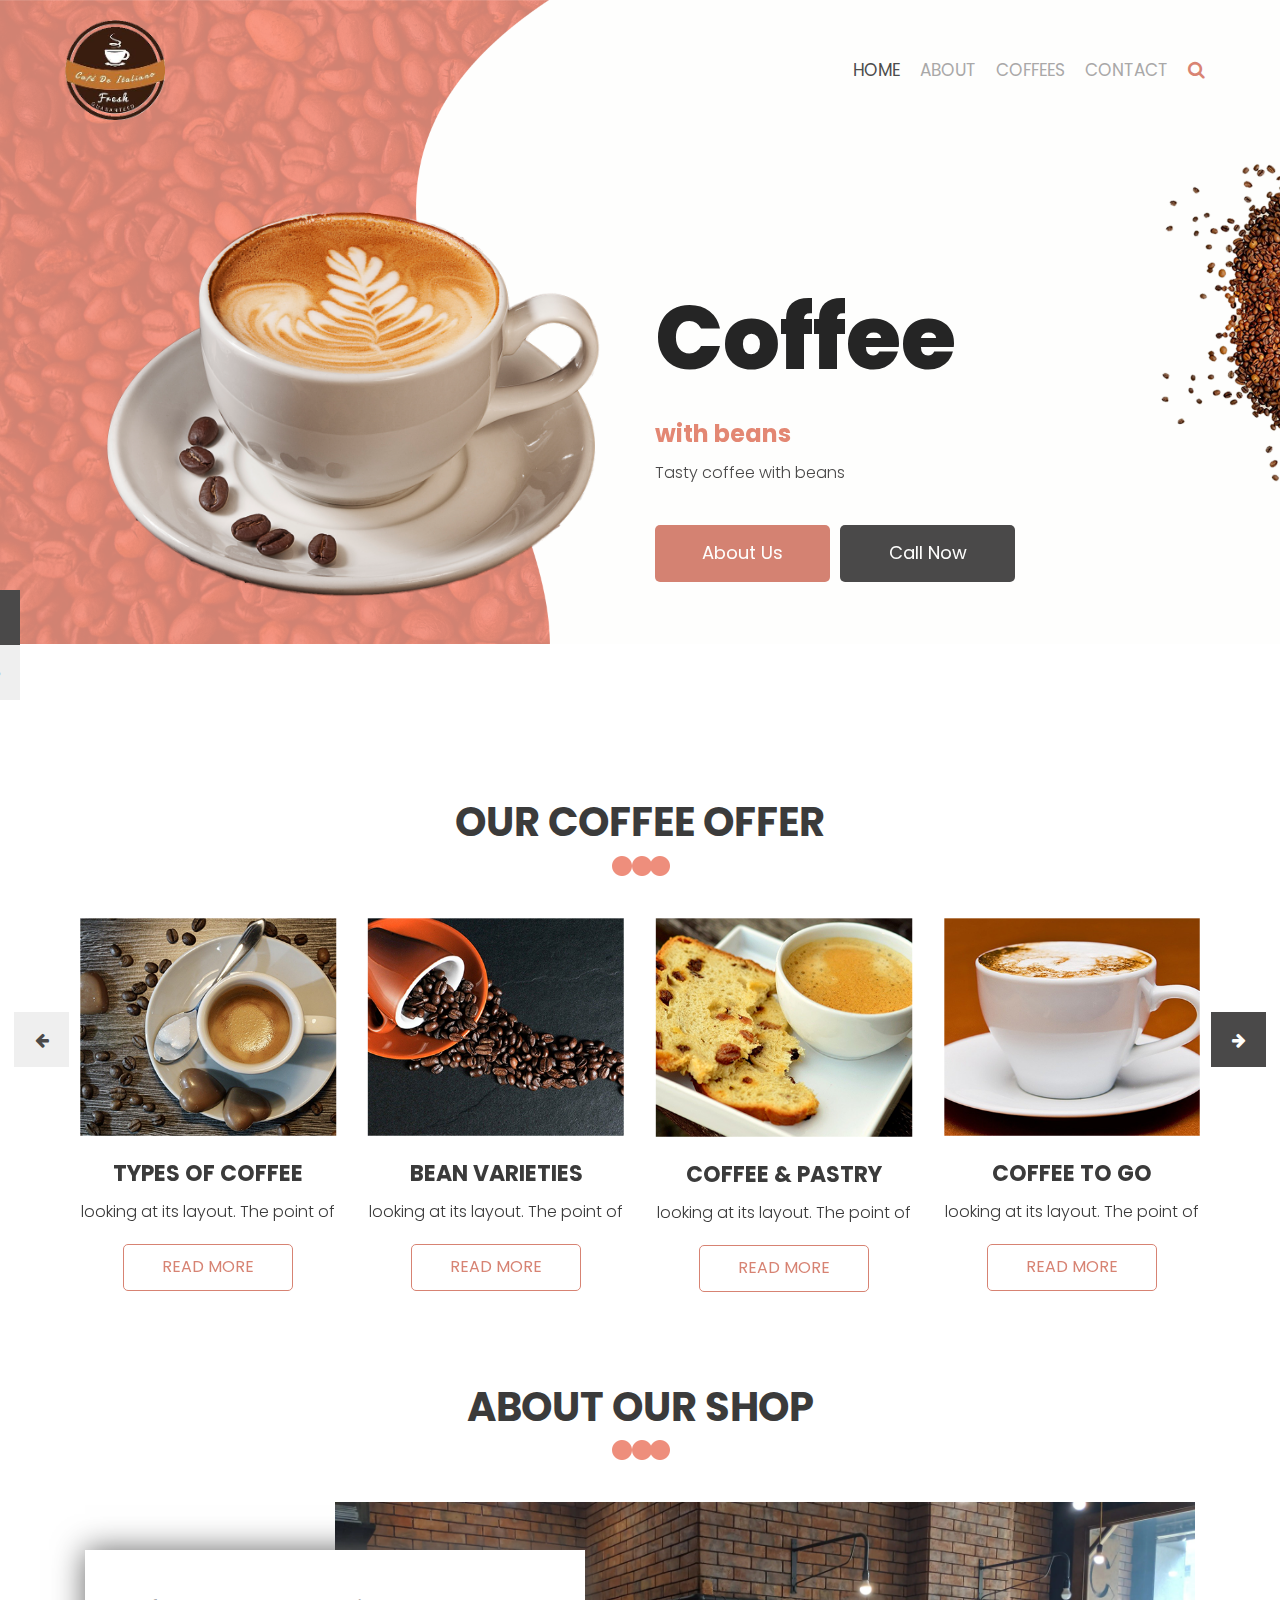
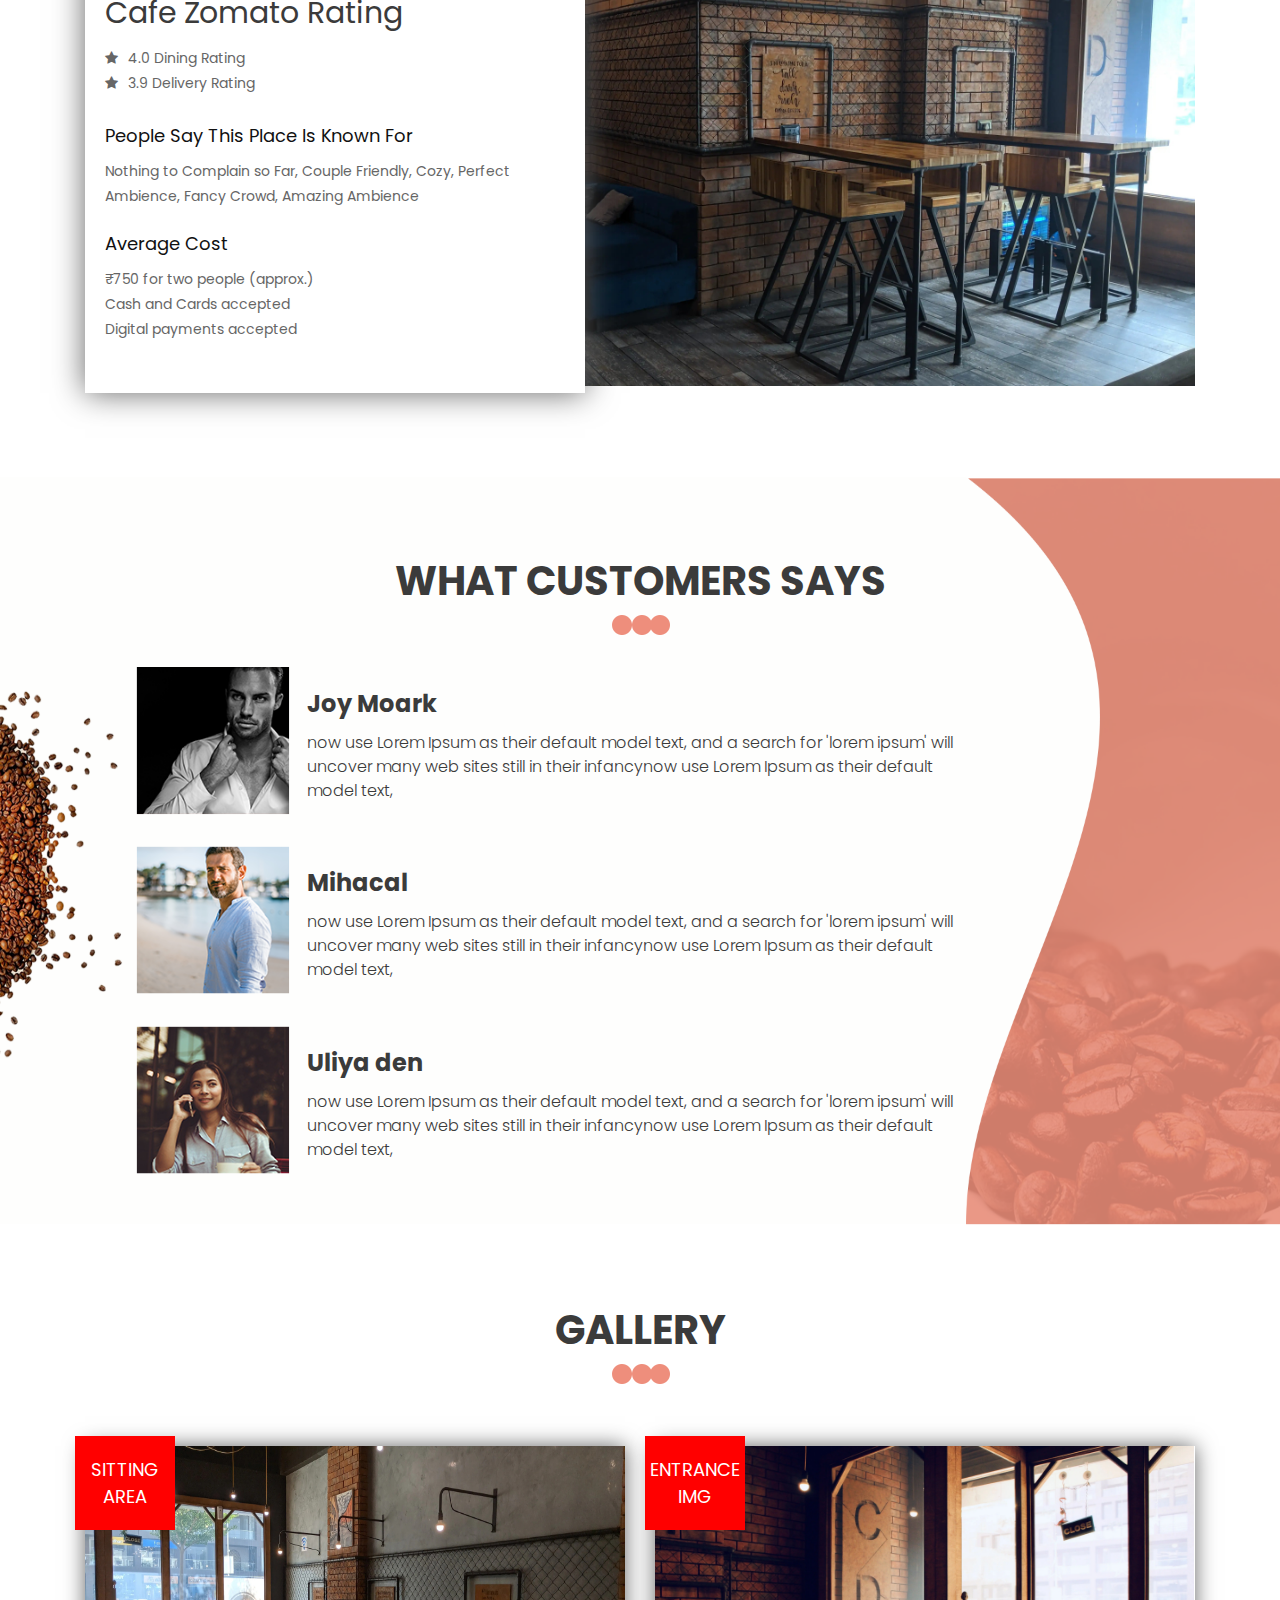
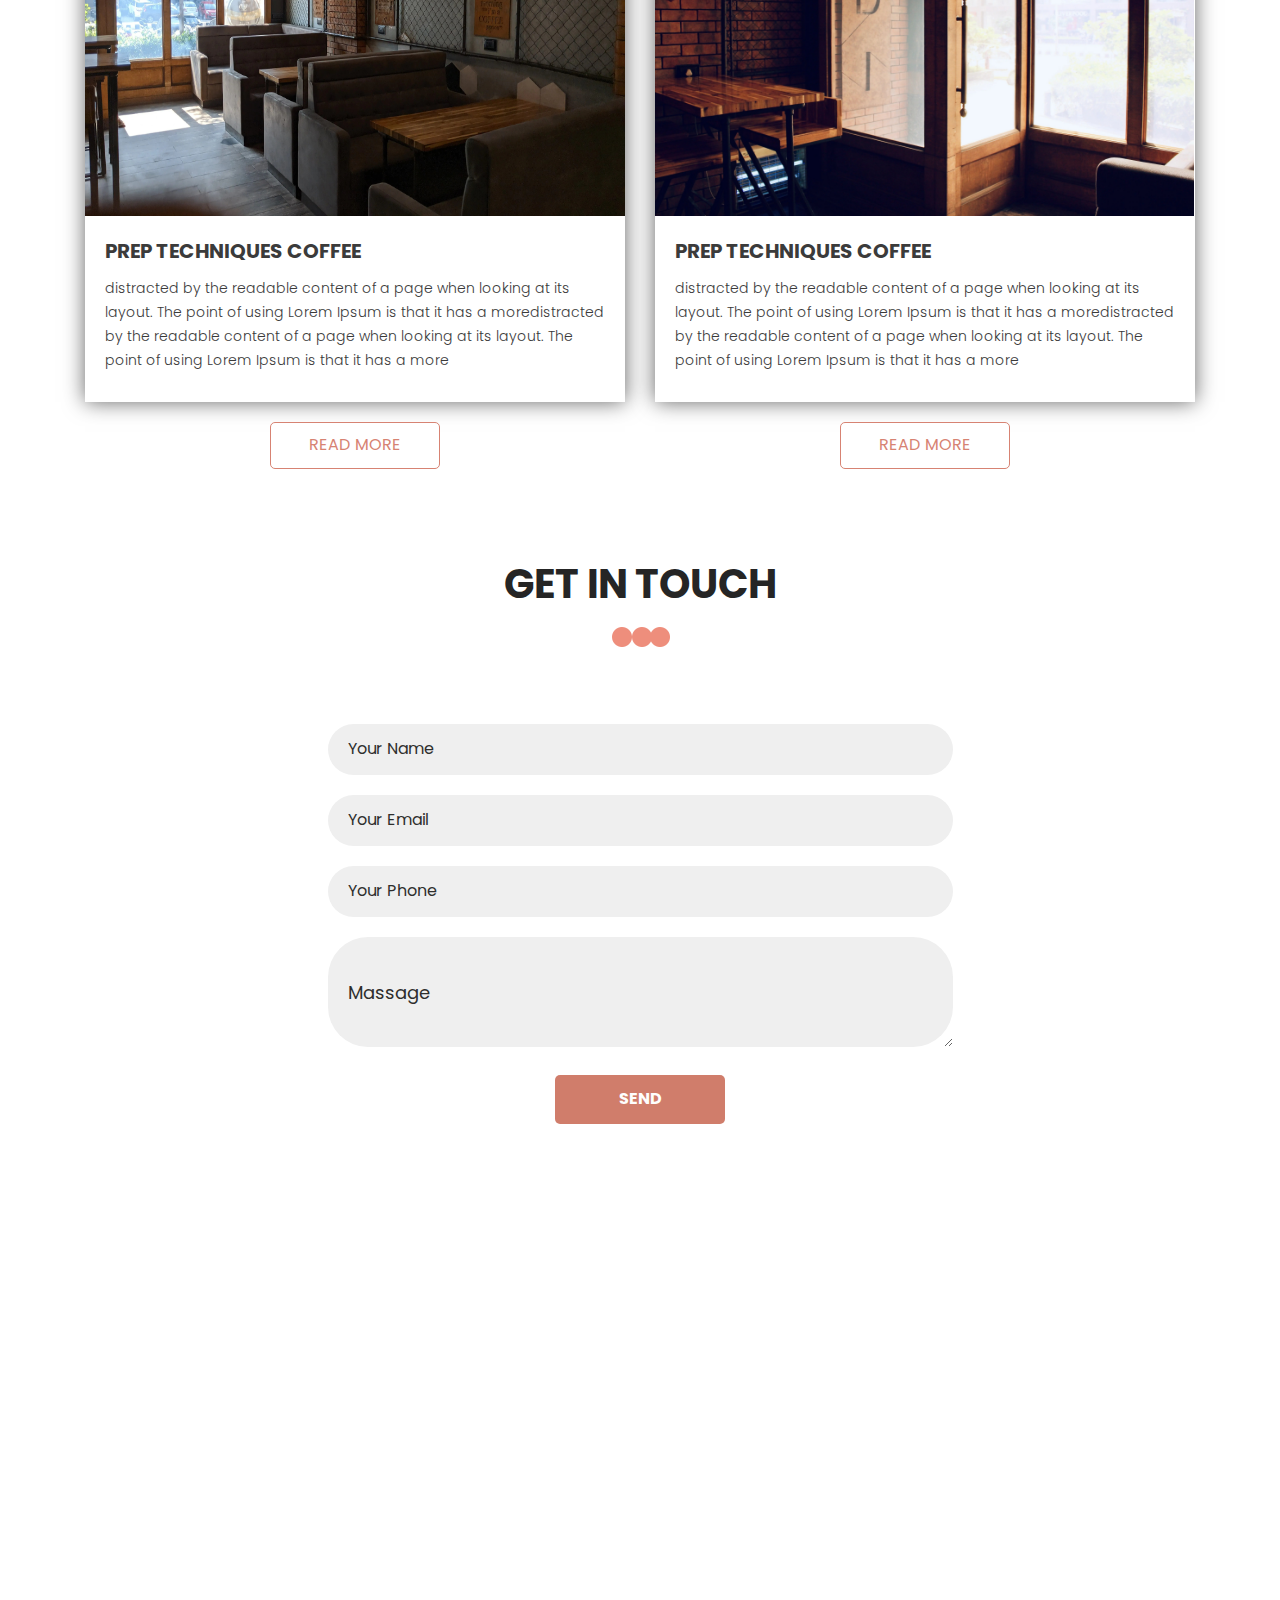
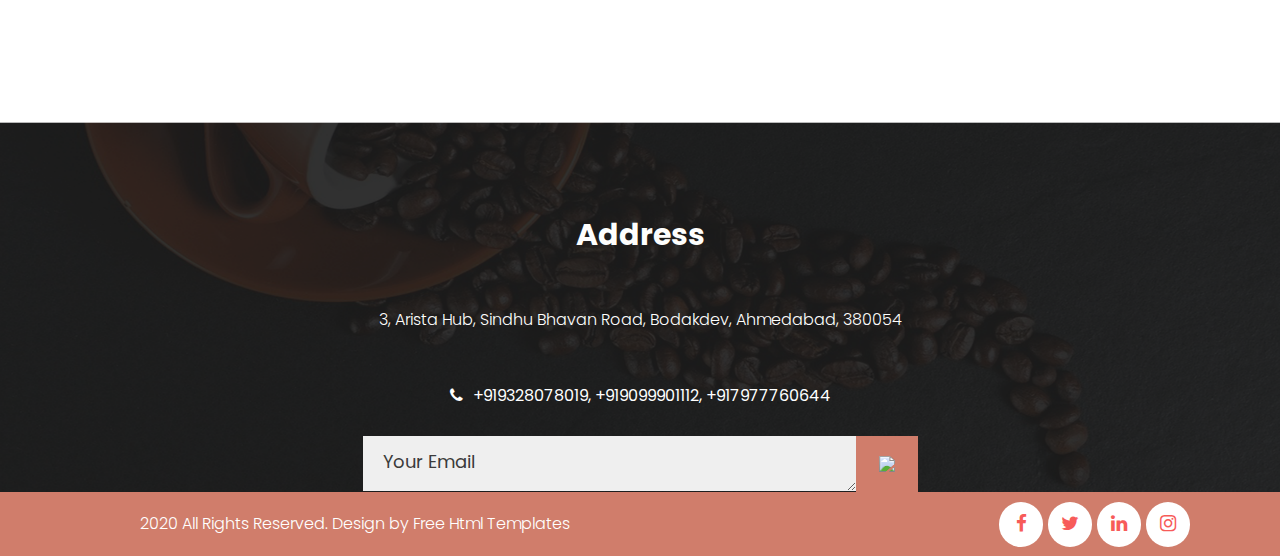
==== commit 188ae252: "Update index.html" ====
--- a/index.html
+++ b/index.html
@@ -340,7 +340,7 @@
    </div>
    <!-- client section end -->
    <!-- blog section start -->
-   <div class="blog_section layout_padding">
+   <div class="blog_section layout_padding"  style="padding-top: 75px;">
       <div class="container">
          <div class="row">
             <div class="col-md-12">
@@ -378,7 +378,7 @@
    </div>
    <!-- blog section end -->
    <!-- contact section start -->
-   <div class="contact_section layout_padding">
+   <div class="contact_section layout_padding"  style="padding-top: 75px;">
       <div class="container">
          <div class="row">
             <div class="col-sm-12">
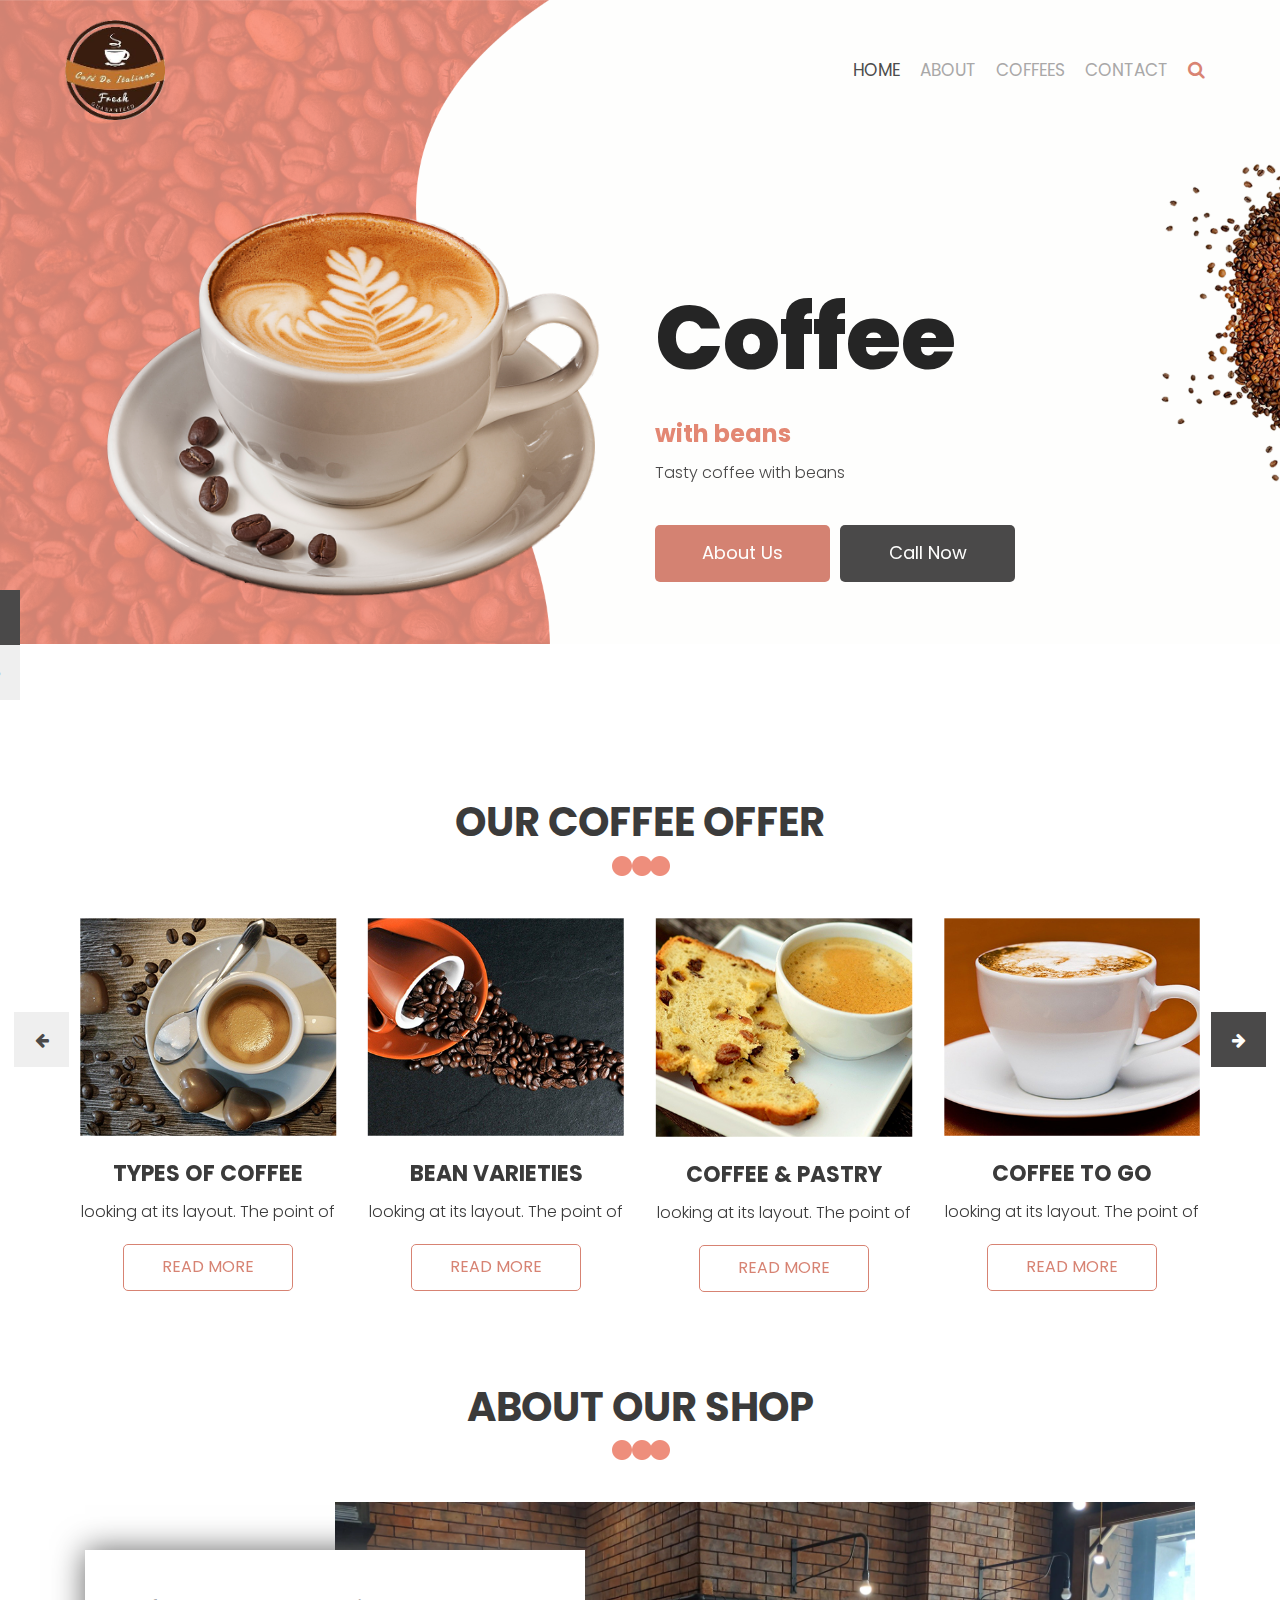
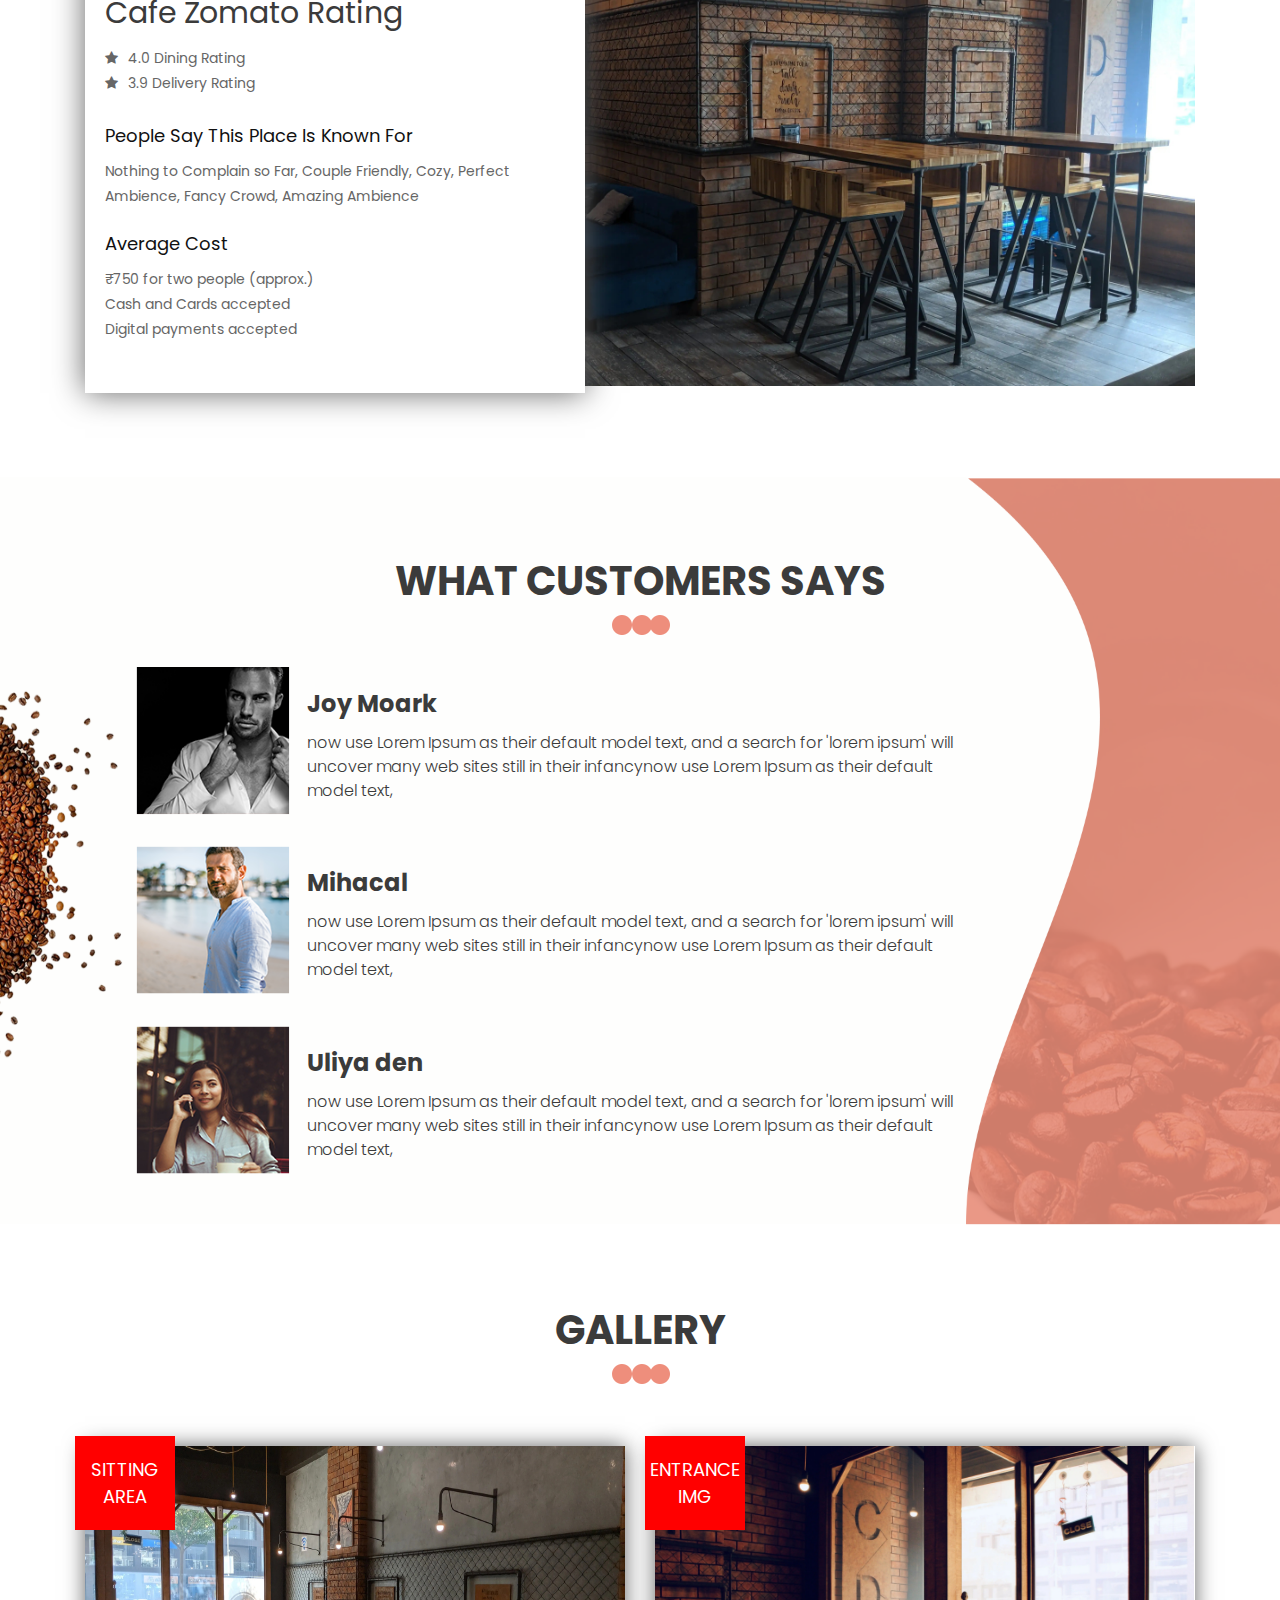
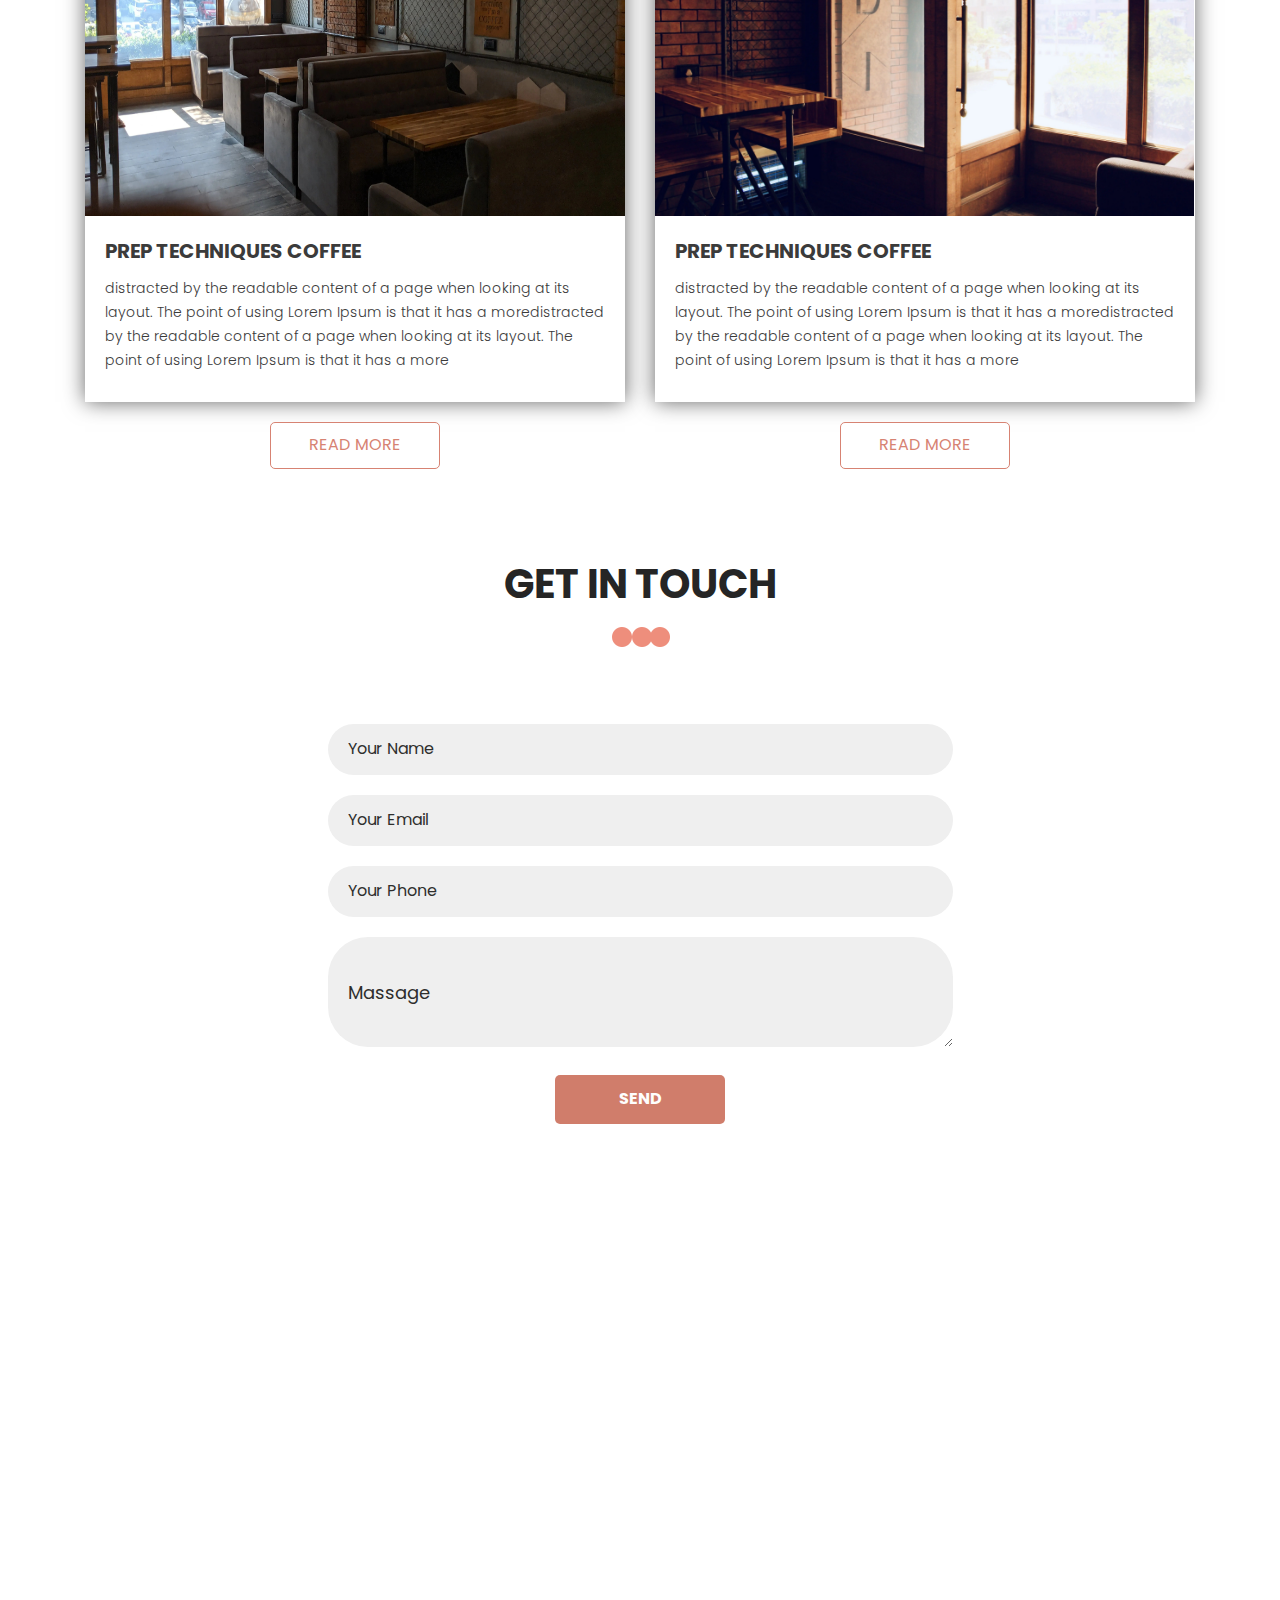
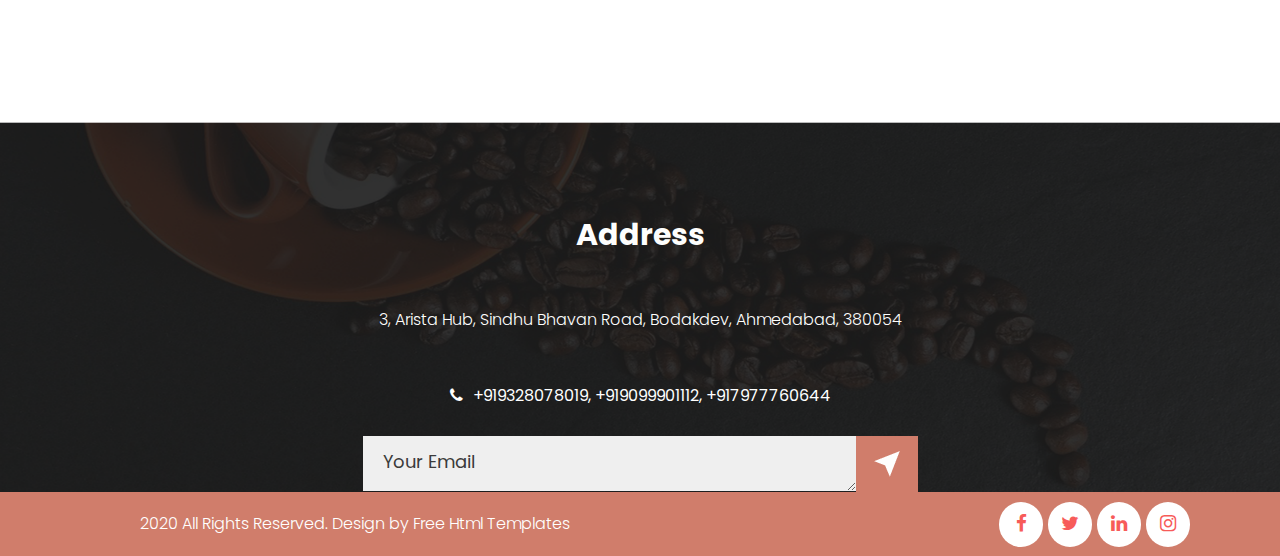
==== commit 88b09865: "Update index.html" ====
--- a/index.html
+++ b/index.html
@@ -29,7 +29,7 @@
    <!-- Tweaks for older IEs-->
    <link rel="stylesheet" href="https://netdna.bootstrapcdn.com/font-awesome/4.0.3/css/font-awesome.css">
    <!-- icon -->
-   <link rel="icon" href="images/logo.jpeg" type="image/x-icon" />
+   <link rel="icon" href="./images/logo.jpeg" type="image/x-icon" />
 </head>
 
 <body>
